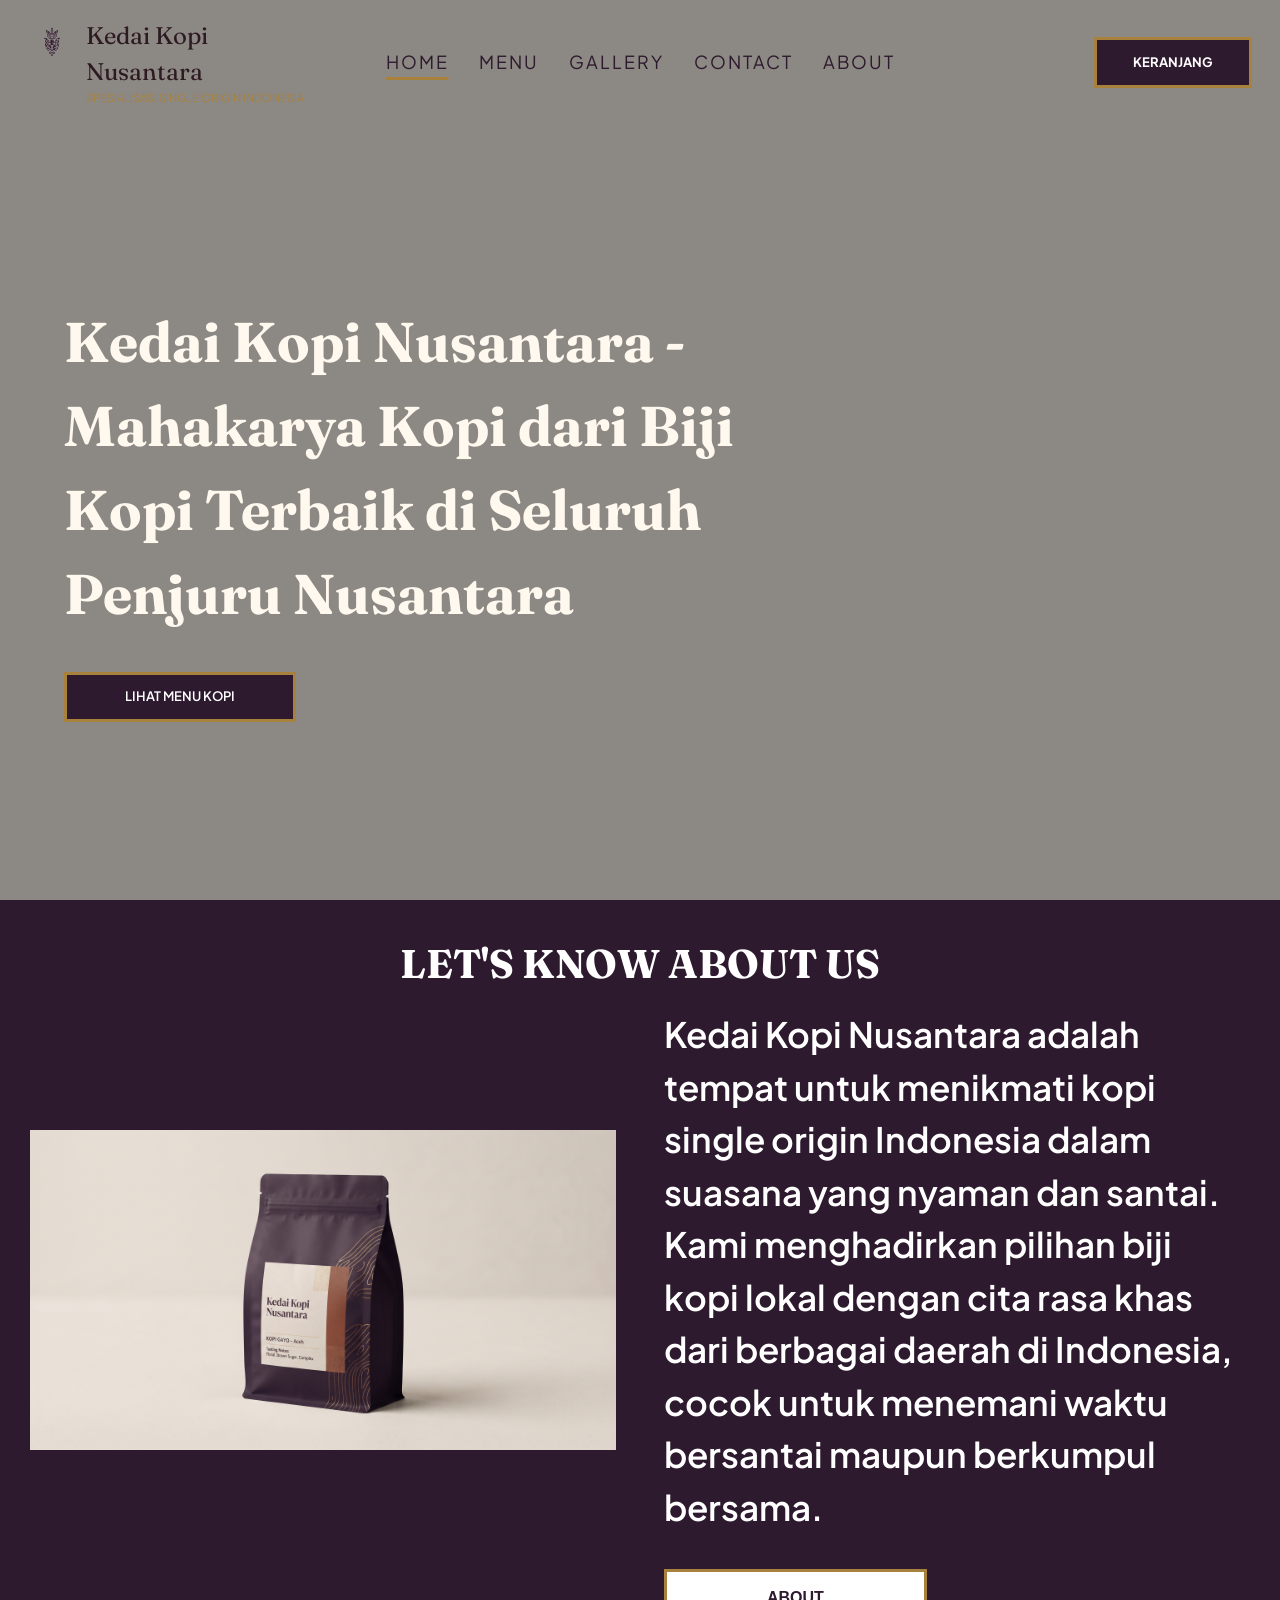
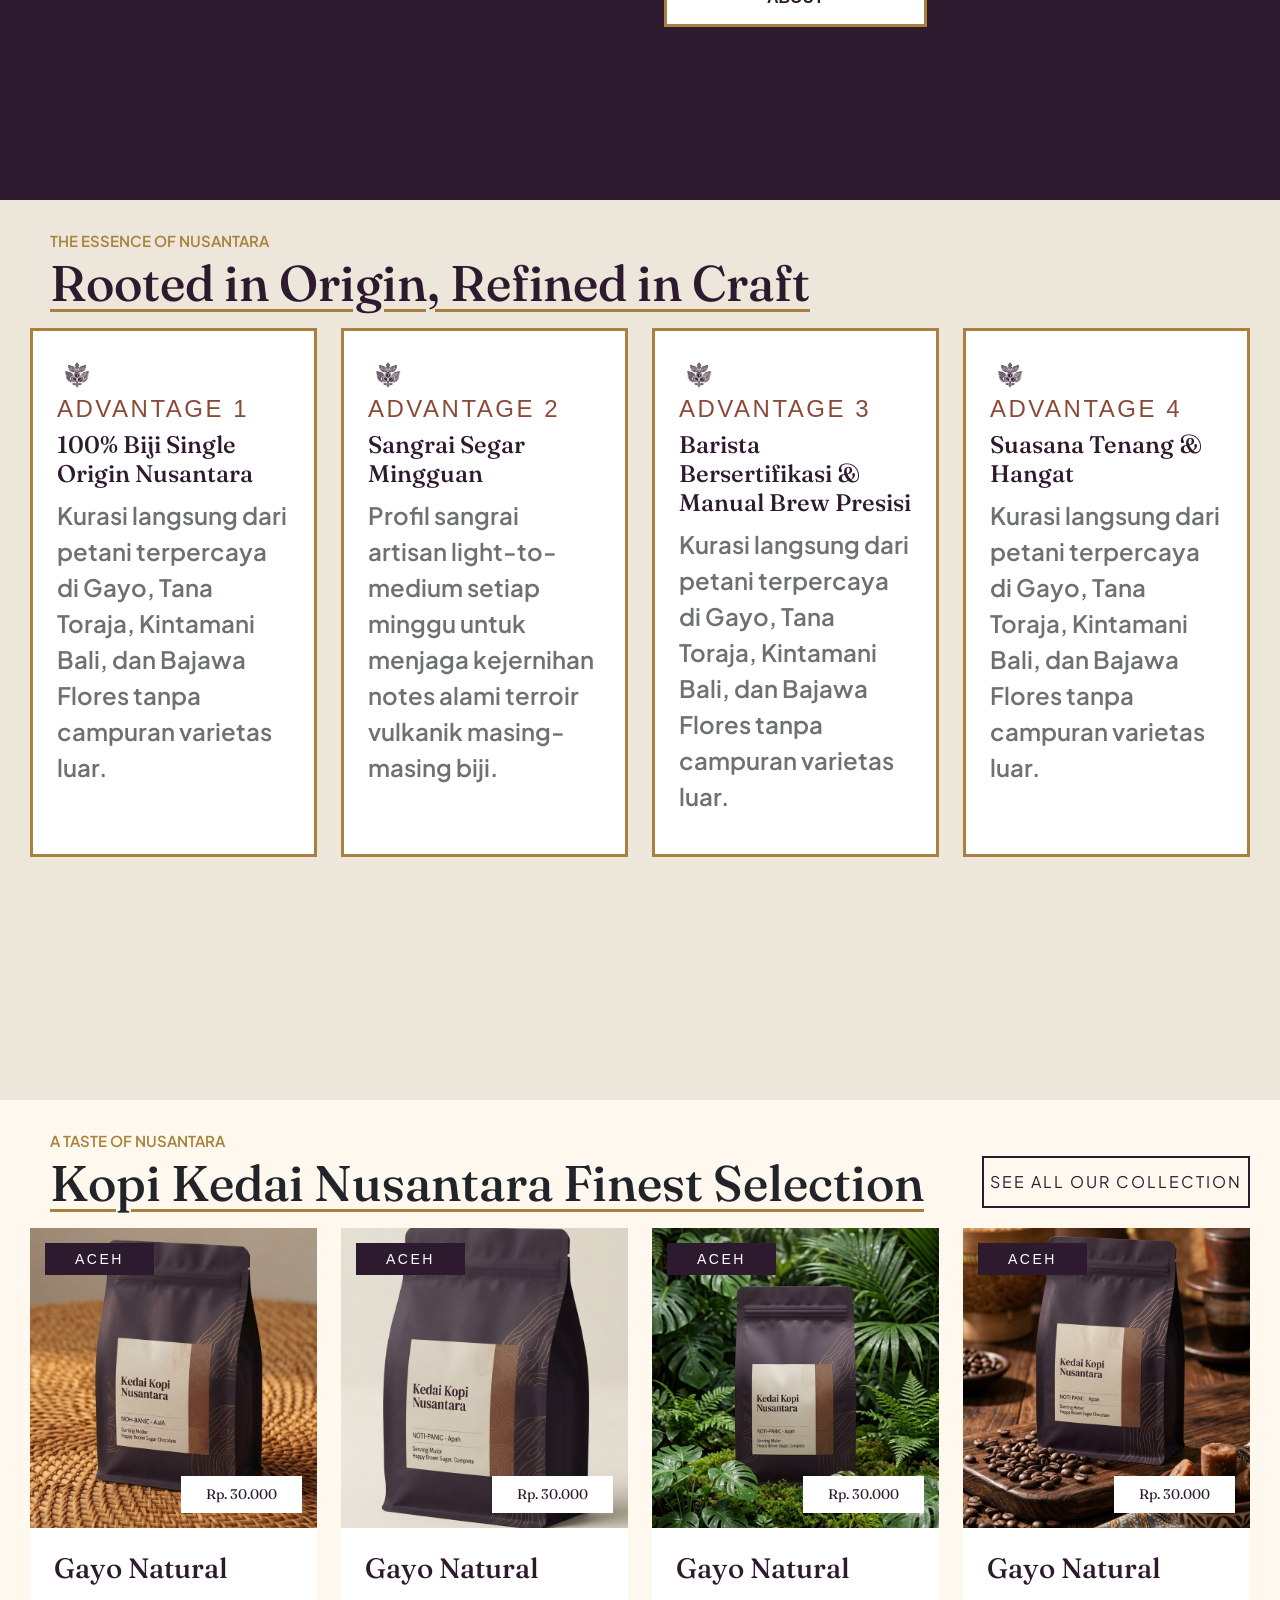
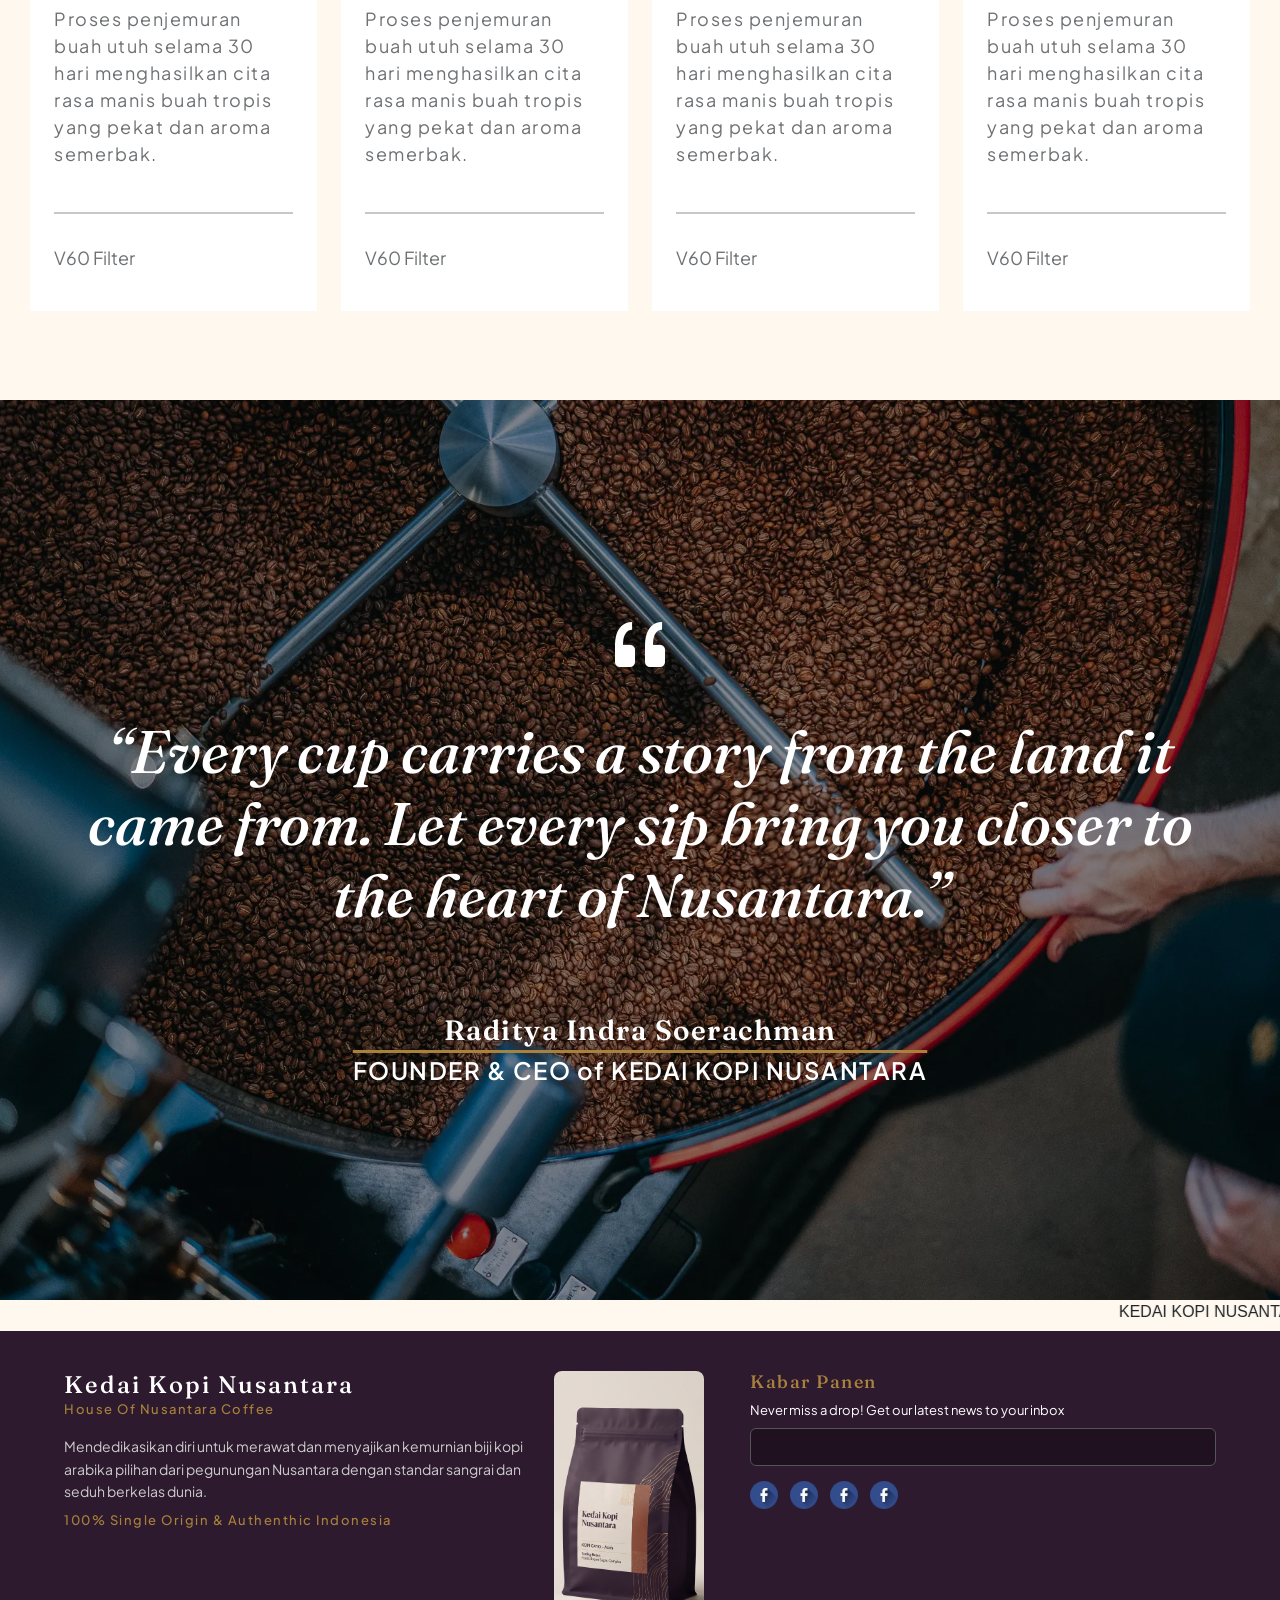
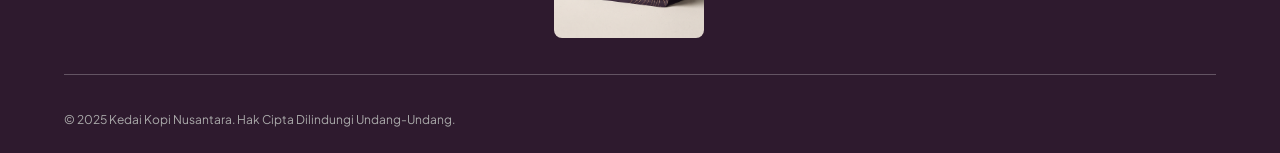
==== index.html @ 9765eeb2 "Add Boostrap and mobile responsive lay out" ====
<!DOCTYPE html>
<html lang="en">
<head>
    <meta charset="UTF-8">
    <meta name="viewport" content="width=device-width, initial-scale=1.0">
    <title>Kedai Kopi Nusantara</title>
    <link rel="icon" type="image/png" href="assets/images/favicon.png">
    <link rel="stylesheet" href="https://cdn.jsdelivr.net/npm/bootstrap-icons@1.11.3/font/bootstrap-icons.min.css">
    <link href="https://cdn.jsdelivr.net/npm/bootstrap@5.1.3/dist/css/bootstrap.min.css" rel="stylesheet" integrity="sha384-1BmE4kWBq78iYhFldvKuhfTAU6auU8tT94WrHftjDbrCEXSU1oBoqyl2QvZ6jIW3" crossorigin="anonymous">
    <link rel="stylesheet" href="style.css">
</head>

<body>
    
    <header class="site-header">
        <div class="header-inner flex-wrap flex-md-nowrap">
            <nav class="nav-left">
                <a href="">
                    <img class="logo-image" src="assets/images/logo.png" alt="logo">
                    <span class="brand-text">
                        <span class="brand-name">Kedai Kopi Nusantara</span>
                        <span class="brand-tagline d-none d-md-block">SPESIALISASI SINGLE ORIGIN INDONESIA</span>
                    </span>
                </a>
            </nav>

            <button class="btn border-0 p-0 d-md-none" type="button" data-bs-toggle="collapse" data-bs-target="#home-nav" aria-label="Menu">
                <i class="bi bi-list fs-2"></i>
            </button>

            <nav id="home-nav" class="main-nav collapse d-md-flex order-last order-md-0">
                <ul class="navlist flex-column flex-md-row align-items-center">
                    <li><a class="active" href="/">HOME</a></li>   
                    <li><a href="/menu.html">MENU</a></li>   
                    <li><a href="/gallery.html">GALLERY</a></li>   
                    <li><a href="/contact.html">CONTACT</a></li>   
                    <li><a href="/about.html">ABOUT</a></li>   
                    <li class="d-md-none"><a href="#">KERANJANG</a></li>
                </ul>
            </nav>

            <nav class="nav-right d-none d-md-flex">
                <div class="buy-basket">
                    <p>KERANJANG</p>
                </div>
            </nav>
        </div>
    </header>


    <section class="hero">
        <video class="hero-video" autoplay muted loop playsinline >
            <source src="assets/onyx.mp4" type="video/mp4">
        </video>

        <div class="hero-overlay"></div>

        <div class="hero-content">
            <p>Kedai Kopi Nusantara - <br>
            Mahakarya Kopi dari Biji Kopi Terbaik di Seluruh Penjuru Nusantara </p>

            <a href="/menu.html">LIHAT MENU KOPI</a>
        </div>
    </section>

    <section class="introduction-wrapper">
        <div class="introduction">
        <h1>LET'S KNOW ABOUT US</h1>
            <div class="intro-content row g-5">
                <div class="intro-content-left col-12 col-md-6">
                    <img src="assets/images/bungkuskopi.jpg" alt="">
                </div>
                <div class="intro-content-right col-12 col-md-6">
                    <p>Kedai Kopi Nusantara adalah tempat untuk 
                        menikmati kopi single origin Indonesia dalam suasana 
                        yang nyaman dan santai. <br> 
                        Kami menghadirkan pilihan biji 
                        kopi lokal dengan cita rasa khas dari berbagai daerah 
                        di Indonesia, cocok untuk menemani waktu bersantai 
                        maupun berkumpul bersama.</p>
                    
                    <a class="intro-about-cta" href="/about.html">ABOUT</a>
                </div>
            </div>
        </div>
    </section>

    <section class="advantages-wrapper">
        <div class="advantages">
            <p class="advantages-tagline">THE ESSENCE OF NUSANTARA</p>
            <h1>Rooted in Origin, Refined in Craft</h1>
            <div class="advantages-card row g-4">
                <div class="col-12 col-md-6 col-lg-3">
                    <div class="advantages-card-wrapper h-100">
                        <img class="advantages-icon" src="assets/images/logo.png" alt="icon">
                        <h4>ADVANTAGE 1</h4>
                        <h3>100% Biji Single Origin Nusantara</h3>
                        <p>Kurasi langsung dari petani terpercaya di Gayo, Tana Toraja, Kintamani Bali, dan Bajawa Flores tanpa campuran varietas luar.</p>
                    </div>
                </div>
            
                <div class="col-12 col-md-6 col-lg-3">
                    <div class="advantages-card-wrapper h-100">
                        <img class="advantages-icon" src="assets/images/logo.png" alt="icon">
                        <h4>ADVANTAGE 2</h4>
                        <h3>Sangrai Segar Mingguan</h3>
                        <p>Profil sangrai artisan light-to-medium setiap minggu untuk menjaga kejernihan notes alami terroir vulkanik masing-masing biji.</p>
                    </div>
                </div>

                <div class="col-12 col-md-6 col-lg-3">
                    <div class="advantages-card-wrapper h-100">
                        <img class="advantages-icon" src="assets/images/logo.png" alt="icon">
                        <h4>ADVANTAGE 3</h4>
                        <h3>Barista Bersertifikasi & Manual Brew Presisi</h3>
                        <p>Kurasi langsung dari petani terpercaya di Gayo, Tana Toraja, Kintamani Bali, dan Bajawa Flores tanpa campuran varietas luar.</p>
                    </div>
                </div>

                <div class="col-12 col-md-6 col-lg-3">
                    <div class="advantages-card-wrapper h-100">
                        <img class="advantages-icon" src="assets/images/logo.png" alt="icon">
                        <h4>ADVANTAGE 4</h4>
                        <h3>Suasana Tenang & Hangat</h3>
                        <p>Kurasi langsung dari petani terpercaya di Gayo, Tana Toraja, Kintamani Bali, dan Bajawa Flores tanpa campuran varietas luar.</p>
                    </div>
                </div>
            </div>
        </div>
    </section>

    <section class="best-seller-wrapper">
        <div class="best-seller">
            <div class="best-seller-header d-flex flex-column flex-md-row align-items-start align-items-md-end gap-3">
                <div class="best-seller-title">
                    <p class="best-seller-tagline">A TASTE OF NUSANTARA</p>
                    <h1>Kopi Kedai Nusantara Finest Selection</h1>
                </div>

                <a class="best-seller-menu-cta" href="/menu.html">SEE ALL OUR COLLECTION</a>
            </div>

            <div class="best-seller-card-row row row-cols-1 row-cols-md-2 row-cols-lg-4 g-4">
                <div class="col">
                    <a href="menu.html" class="best-seller-card-wrapper h-100">
                        <div class="best-seller-card">
                            <div class="best-seller-card-image img-1">
                                <h4>ACEH</h4>
                                <p class="best-seller-card-price">Rp. 30.000</p>
                            </div>

                            <div class="best-seller-card-info">
                                <h3>Gayo Natural</h3>
                                
                                <p class="best-seller-card-desc">Proses penjemuran buah utuh 
                                    selama 30 hari menghasilkan 
                                    cita rasa manis buah tropis yang 
                                    pekat dan aroma semerbak.</p>
                                <hr>
                                <p class="best-seller-card-brew">V60 Filter</p>
                            </div>
                        </div>
                    </a>
                </div>
                
                <div class="col">
                    <a href="menu.html" class="best-seller-card-wrapper h-100">

                        <div class="best-seller-card">
                            <div class="best-seller-card-image img-2">
                                <h4>ACEH</h4>
                                <p class="best-seller-card-price">Rp. 30.000</p>
                            </div>

                            <div class="best-seller-card-info">
                                <h3>Gayo Natural</h3>
                                
                                <p class="best-seller-card-desc">Proses penjemuran buah utuh 
                                    selama 30 hari menghasilkan 
                                    cita rasa manis buah tropis yang 
                                    pekat dan aroma semerbak.</p>
                                <hr>
                                <p class="best-seller-card-brew">V60 Filter</p>
                            </div>
                        
                        </div>
                    </a>
                </div>

                <div class="col">
                    <a href="menu.html" class="best-seller-card-wrapper h-100">
            
                        <div class="best-seller-card">
                            <div class="best-seller-card-image img-3">
                                <h4>ACEH</h4>
                                <p class="best-seller-card-price">Rp. 30.000</p>
                            </div>
            
                            <div class="best-seller-card-info">
                                <h3>Gayo Natural</h3>
                                
                                <p class="best-seller-card-desc">Proses penjemuran buah utuh 
                                    selama 30 hari menghasilkan 
                                    cita rasa manis buah tropis yang 
                                    pekat dan aroma semerbak.</p>
                                <hr>
                                <p class="best-seller-card-brew">V60 Filter</p>
                            </div>
                        
                        </div>
                    </a>
                </div>
                
                <div class="col">
                    <a href="menu.html" class="best-seller-card-wrapper h-100">
            
                        <div class="best-seller-card">
                            <div class="best-seller-card-image img-4">
                                <h4>ACEH</h4>
                                <p class="best-seller-card-price">Rp. 30.000</p>
                            </div>
            
                            <div class="best-seller-card-info">
                                <h3>Gayo Natural</h3>
                                
                                <p class="best-seller-card-desc">Proses penjemuran buah utuh 
                                    selama 30 hari menghasilkan 
                                    cita rasa manis buah tropis yang 
                                    pekat dan aroma semerbak.</p>
                                <hr>
                                <p class="best-seller-card-brew">V60 Filter</p>
                            </div>
                        </div>
                    </a>
                </div>
            </div>
        </div>
    </section>

    <section class="quote-home-wrapper">
        <div class="quote-home">
            <div class="quote-home-content">
                <i class="bi bi-quote"></i>
                <h1><i>“Every cup carries a story from the land it came from. Let every sip bring you closer to the heart of Nusantara.”</i></h1>
            
                <hr>

                <div class="quote-home-info">
                    <h3>Raditya Indra Soerachman</h3>
                    <h4>FOUNDER & CEO of KEDAI KOPI NUSANTARA</h4>
                </div>
            </div>
            <div class="quote-home-overlay"></div>

        </div>
    </section>

    <marquee class="marquee" scrollamount="6">KEDAI KOPI NUSANTARA • KEDAI KOPI NUSANTARA • KEDAI KOPI NUSANTARA • KEDAI KOPI NUSANTARA</marquee>

    <footer class="footer-wrapper text-white">
        <div class="footer">
            <div class="footer-top row g-4">
                <div class="footer-about col-12 col-md-5">
                    <div class="footer-about-brand">
                        <h2>Kedai Kopi Nusantara</h2>
                        <h4>House Of Nusantara Coffee</h4>
                    </div>
                    <p>Mendedikasikan diri untuk merawat dan menyajikan kemurnian biji kopi arabika pilihan dari pegunungan Nusantara dengan standar sangrai dan seduh berkelas dunia.</p>
                    <h4>100% Single Origin & Authenthic Indonesia</h4>
                </div>

                <div class="footer-img col-6 col-md-2">
                    <img src="assets/images/bungkuskopi.jpg" alt="">
                </div>
                
                <div class="footer-news col-12 col-md-5">
                    <div class="footer-news-email">
                        <h3>Kabar Panen</h3>
                        <p>Never miss a drop! Get our latest news to your inbox</p>
                        <input type="email" name="email" id="email">
                    </div>

                    <div class="footer-news-social">
                        <a href="#">
                            <img src="assets/images/social/facebook.png" alt="">
                        </a>
                        <a href="#">
                            <img src="assets/images/social/facebook.png" alt="">
                        </a>
                        <a href="#">
                            <img src="assets/images/social/facebook.png" alt="">
                        </a>
                        <a href="#">
                            <img src="assets/images/social/facebook.png" alt="">
                        </a>
                    </div>
                </div>
            </div>
<hr>
            <div class="footer-bot">
                <p>© 2025 Kedai Kopi Nusantara. Hak Cipta Dilindungi Undang-Undang.</p>
            </div>
        </div>
    </footer>
<script src="https://cdn.jsdelivr.net/npm/bootstrap@5.1.3/dist/js/bootstrap.bundle.min.js"></script>
</body>
</html>
---- style.css ----
@import url('https://fonts.googleapis.com/css2?family=Fraunces:opsz,wght@9..144,400;9..144,500;9..144,600;9..144,700&family=Plus+Jakarta+Sans:wght@400;500;600;700&display=swap');

html {
    scrollbar-width: none; 
}

body::-webkit-scrollbar {
    display: none;
}

*, *::before, *::after {
    box-sizing: border-box;
}

body {
    margin: 0;
    font-family: sans-serif; 
    line-height: 1.5;
    background: #FFF8EF;        
}

.section {
    min-height: 100vh;
}

img, picture, video, canvas, svg {
    display: block;
    max-width: 100%;
}

input, button, textarea, select {
    font: inherit;
}

ul, ol {
    list-style: none;
    margin: 0;
    padding: 0;
}

.site-header {
    width: 100%;
    background: rgb(255 248 239 / 0%);
    position: fixed;
    top: 0;
    left: 0;
    z-index: 1000;
    border-bottom: 1px solid rgb(168 130 60 / 0%);

    animation: navbar-scroll linear both;
    animation-duration: 1s;
    animation-timeline: scroll();
    animation-range: 0 300px;

}

@keyframes navbar-scroll {
    to {
        background: rgb(255 248 239 / 100%);
        border-bottom-color: rgb(168 130 60 / 100%);
    }
}

.header-inner {
    max-width: 1400px;
    margin: 0 auto;
    padding: 18px 28px;
    display: flex;
    justify-content: space-between;
    align-items: center;
    flex-direction: row;
    gap: 28px;
}

.main-nav {
    display: flex;
    flex: 2;
    justify-content: center;
    margin: 0;
}

.navlist {
    list-style: none;
    display: flex;
    flex-direction: row;
    gap: 30px; 
}

.navlist a {
    display: inline-block;
    text-decoration: none;
    color: #2E1A2E;
    font-size: 18px;
    font-family: 'Plus Jakarta Sans', sans-serif;
    transition: 0.25s linear;
    letter-spacing: 2px;
}

.navlist a:hover {
    text-decoration: underline solid #A8823C 3px;
    text-underline-offset: 8px;
    transform: translateY(-4px);
}

.navlist a.active {
    text-decoration: underline solid #A8823C 3px;
    text-underline-offset: 8px;
}

.brand-name {
    font-size: 24px;
    color: #2e1a22;
    font-family: "Fraunces", serif;
}

.brand-tagline {
    font-size: 11px;
    color: #A8823C;
    font-family: 'Plus Jakarta Sans', sans-serif;
}

.nav-left {
    flex: 1; 
    display: flex;
    justify-content: flex-start;
}

.nav-left a{
    display: flex;
    flex-direction: row;
    text-decoration: none;
    gap: 10px;
}

.brand-text {
    display: flex;
    flex-direction: column;
}

.logo-image {
    width: 48px;
    height: 48px;
}

.nav-right {
    display: flex;
    flex: 1;
    justify-content: flex-end;
}

.buy-basket {
    background: #2E1A2E;
    color: white;
    font-family: 'Plus Jakarta Sans', sans-serif;       
    border: 3px solid #A8823C;
    padding: 0px 36px;
    font-weight: bold;
    font-size: 13px;
    white-space: nowrap;
    cursor: pointer;
}

.buy-basket p {
    margin: 13px 0;
}

.nav-line {
    border-bottom: 3px solid #FFF8EF;
}

.hero {
    position: relative;
    overflow: hidden;
    height: 100vh;
}

.hero-video {
    position: absolute;
    inset: 0;
    width: 100%;
    height: 100%;
    object-fit: cover;
}

.hero-overlay {
    position: absolute;
    inset: 0;
    background: rgb(0 0 0 / 45%);
    z-index: 1;
}

.hero-content {
    position: relative;
    z-index: 2;
    height: 100%;
    display: flex;
    flex-direction: column;
    align-items: flex-start;
    justify-content: center;
    text-align: left;
    color: #FFF8EF;
    margin-left: 5%;
    gap: 20px;
}

.hero-content p {
    font-family: "Fraunces", serif;
    font-size: 56px;
    max-width: 800px;
    font-weight: bold;
    margin-top: 10%;
}

.hero-content a {
    font-family: 'Plus Jakarta Sans', sans-serif;
    font-size: 13px;
    color: white;
    background: #2E1A2E;
    border: 3px solid #A8823C;
    padding: 12px 58px;
    text-decoration: none;
    font-weight: 600;
    transition: 0.25s;
}

.hero-content a:hover {
    color: #2E1A2E;
    background: white;
    border-color: white;
    font-weight: bold;
    transform: translateY(-4px);
    box-shadow: 0 8px 16px white;
}

.introduction-wrapper {
    background-color: #2E1A2E;
    padding: 0 30px;
    min-height: 100vh;
    position: relative;
    overflow: hidden;
}

.introduction {
    color: white;
}

.introduction h1 {
    text-align: center;
    margin: 40px 0 20px 0;
    font-weight: bold;
    font-family: "Fraunces", serif;
}

.intro-content-left {
    display: flex;
    justify-content: center;
    align-items: center;
}

.intro-content-right {
    display: flex;
    flex-direction: column;
    gap: 10px;
    align-items: flex-start;
}

.intro-content-left img {
    width: 100%;
    margin-bottom: 17%;
}

.intro-content-right p {
    text-align: left;
    font-weight: 600;
    font-family: 'Plus Jakarta Sans', sans-serif;
    font-size: 35px;
}

.intro-about-cta {
    background-color: white;
    border: 3px solid #A8823C;
    text-decoration: none;
    color: #2E1A2E;
    font-weight: 600;
    padding: 14px 100px;
    transition: 0.25s;
    margin: 10px 0 45px 0;
}

.intro-about-cta:hover {
    color: white;
    background: transparent;
    border-color: white;
}

.advantages-wrapper {
    background: #EDE6DA;
    padding: 0 30px;
    min-height: 100vh;
    position: relative;
    overflow: hidden;
}

.advantages {
    color: #2E1A2E;
}

.advantages h1 {
    font-family: "Fraunces", serif;
    text-align: left;
    margin: 0 0 15px 0;
    font-size: 50px;
    padding: 0px 20px;
    text-decoration: underline solid #A8823C 3px;
    text-underline-offset: 8px;
}

.advantages p {
    font-family: 'Plus Jakarta Sans', sans-serif;
    color: #A8823C;
    font-weight: 600;
    text-align: left;
}

.advantages-tagline {
    margin: 20px;
    font-size: 15px;
    margin: 30px 0 0 20px ;
}

.advantages-card-wrapper {
    background: white;
    padding: 24px;
    min-height: 400px;
    border: 3px solid #A8823C;
}

.advantages-card-wrapper h4 {
    color: #8A4A38;
    letter-spacing: 2.5px;
}

.advantages-card-wrapper h3 {
    font-family: "Fraunces", serif;
    font-weight: 500;
    font-size: 24px;
}
.advantages-card-wrapper p {
    color: rgb(33 37 41 / 65%);
    font-size: 24px;
}

.advantages-icon {
    width: 40px;
    height: 40px;
    aspect-ratio: 1/1;
    object-fit: cover;
}

.best-seller-wrapper {
    background: #FFF8EF;
    padding: 0 30px;
    min-height: 100vh;
    position: relative;
    overflow: hidden;
}

.best-seller-header {
    display: flex;
    justify-content: space-between;
}

.best-seller-title {
    display: flex;
    flex-direction: column;
}

.best-seller h1 {
    font-family: "Fraunces", serif;
    text-align: left;
    margin: 0 0 15px 0;
    font-size: 50px;
    padding: 0px 20px;
    text-decoration: underline solid #A8823C 3px;
    text-underline-offset: 8px;
}

.best-seller-tagline {
    font-family: 'Plus Jakarta Sans', sans-serif;
    color: #A8823C;
    font-weight: 600;
    text-align: left;
    margin: 30px 0 0 20px;
    font-size: 15px;
}

.best-seller-menu-cta {
    border: 2px solid #2E1A2E;
    background: transparent;
    text-decoration: none;
    color: #2E1A2E;
    letter-spacing: 2px;
    font-family: 'Plus Jakarta Sans', sans-serif;
    padding: 12px 6px;
    margin-bottom: 20px;
    transition: 0.25s;
}

.best-seller-menu-cta:hover {
    color: #2E1A2E;
    background-color: white;
    font-weight: bold;
}

.best-seller-card-wrapper {
    text-decoration: none;
    color: inherit;
    display: block;
    transition: 0.25s;
}

.best-seller-card-wrapper:hover {
    transform: translateY(-5px);
    box-shadow: 0 15px 25px rgb(46 26 46 / 20%);
}

.best-seller-card {
    display: flex;
    flex-direction: column;
    width: 100%;
    height: 100%;
}

.best-seller-card-info {
    background: white;
    padding: 24px;
    box-sizing: border-box;
    flex: 1;
}

.best-seller-card-desc {
    color: rgb(33 37 41 / 65%);
    font-family: 'Plus Jakarta Sans', sans-serif;
    font-size: 18px;
    text-align: left;
    margin-bottom: 45px;
    letter-spacing: 1.5px;
}

.best-seller-card-brew {
    color: rgb(33 37 41 / 65%);
    font-family: 'Plus Jakarta Sans', sans-serif;
    font-size: 18px;
    margin-top: 30px;
}

.best-seller-card-info h3 {
    font-family: "Fraunces", serif;
    color: #2E1A2E;
    font-size: 28px;
    font-weight: 500;
    margin: 0 0 20px 0;
}

.best-seller-card-info hr {
    border: 0;
    border-top: 2.5px solid #2E1A2E;
}

.best-seller-card-image {
    background-size: cover;
    background-position: center;
    position: relative;
    height: 300px;
}

.img-1 {
    background-image: url(assets/images/menu-home/menu1.jpeg);
}

.img-2 {
    background-image: url(assets/images/menu-home/menu2.jpeg);
}

.img-3 {
    background-image: url(assets/images/menu-home/menu3.jpeg);
}

.img-4 {
    background-image: url(assets/images/menu-home/menu4.jpeg);
}

.best-seller-card h4 {
    background: #2E1A2E;
    color: white;
    display: inline-block;
    padding: 8px 30px;
    letter-spacing: 2.5px;
    font-size: 14px;
    position: absolute;
    top: 15px;
    left: 15px;
    z-index: 1;
    text-align: center;
    margin: 0;
}

.best-seller-card-price {
    background: white;
    color: #2E1A2E;
    display: inline-block;
    padding: 8px 25px;
    font-family: "Fraunces", serif;
    font-size: 14px;
    position: absolute;
    right: 15px;
    bottom: 15px;
    z-index: 1;
    margin: 0;
}

.quote-home-wrapper {
    min-height: 100vh;
    background: url(assets/images/quotes-img.png);
    background-size: cover;
    background-position: center;
    position: relative;
    color: white;
    text-align: center;
    display: flex;
    justify-content: center;
    align-items: center;
}

.quote-home {
    display: flex;
    justify-content: center;
    align-items: center;
    width: 100%;
}

.quote-home-overlay {
    position: absolute;
    inset: 0;
    background: rgb(0 0 0 / 45%);
    z-index: 1;
}

.quote-home-content {
    display: flex;
    flex-direction: column;
    align-items: center;
    justify-content: center;
    position: relative;
    z-index: 2;
    margin: 0 50px;
    gap: 25px;
}

.quote-home-content .bi-quote {
    font-size: 80px;
    color: white;
    line-height: 1;
}

.quote-home-content h1 {
    margin: 0;
    color: white;
    font-size: 60px;
    font-family: "Fraunces", serif;
}

.quote-home-info {
    letter-spacing: 1.5px;
    font-size: larger;
}

.quote-home-info h3 {
    font-family: "Fraunces", serif;
    font-weight: 600;
}

.quote-home-info h4 {
    font-family: "Plus Jakarta Sans", serif;
    font-weight: 600;
    text-decoration: underline solid #A8823C 3px;
    text-underline-offset: -30px;
}

.footer-wrapper {
    background-color: #2E1A2E;
    padding: 2.5rem 4rem 1.5rem 4rem;
}

.footer {
    display: flex;
    flex-direction: column;
    gap: 20px;
}

.footer-top h4 {
    color: #A8823C;
    font-weight: 500;
    font-family: "Plus Jakarta Sans", serif;
    letter-spacing: 1.5px;
    font-size: 13px;
}

.footer-about {
    display: flex;
    flex-direction: column;
    gap: 10px;
}

.footer-about-brand h2 {
    color: white;
    font-family: "Fraunces", serif;
    font-weight: 500;
    letter-spacing: 2px;
    font-size: 24px;
    margin-bottom: 2px;
}

.footer-about p {
    font-family: "Plus Jakarta Sans", serif;
    font-size: 14px;
    line-height: 1.6;
    color: #cccccc;
    margin: 0;
}

.footer-img img {
    aspect-ratio: 9 / 16;
    object-fit: cover;
    width: 100%;
    max-width: 150px;
    border-radius: 8px;
    transition: all 0.25s linear;
}

.footer-img img:hover {
    border-top-left-radius: 40px;
}

.footer-news {
    display: flex;
    flex-direction: column;
    gap: 15px;
}

.footer-news-email {
    display: flex;
    flex-direction: column;
    gap: 8px;
}

.footer-news-email h3 {
    color: #A8823C;
    font-family: "Fraunces", serif;
    font-size: 18px;
    letter-spacing: 1.5px;
    margin: 0;
}

.footer-news-email p {
    font-family: "Plus Jakarta Sans", serif;
    font-size: 13px;
    margin: 0;
}

.footer-news-email input {
    padding: 8px 12px;
    border-radius: 6px;
    border: 1px solid #555;
    background-color: #1f111f;
    color: white;
    font-size: 13px;
}

.footer-news-social {
    display: flex;
    flex-direction: row;
    gap: 12px;
}

.footer-news-social img {
    width: 100%;
    object-fit: cover;
    max-width: 28px;
    max-height: 28px;
    transition: all 0.2s ease;
}

.footer-news-social img:hover {
    transform: scale(1.15);
}

.footer-bot p {
    font-family: "Plus Jakarta Sans", serif;
    font-size: 12px;
    color: #aaaaaa;
    text-align: left;
    margin: 0;
}

@media (max-width: 767.98px) {
    .header-inner { padding: 12px 16px; gap: 8px; }
    .brand-name { font-size: 18px; }
    .main-nav { flex: 0 0 100%; background: #FFF8EF; padding: 12px 0; }
    .hero-content p { font-size: 32px; }
    .intro-content-right p { font-size: 20px; }
    .advantages h1, .best-seller h1 { font-size: 30px; }
    .advantages-card-wrapper p { font-size: 16px; }
    .quote-home-content h1 { font-size: 28px; }
    .footer-wrapper { padding: 2rem 1.5rem 1rem; }
}
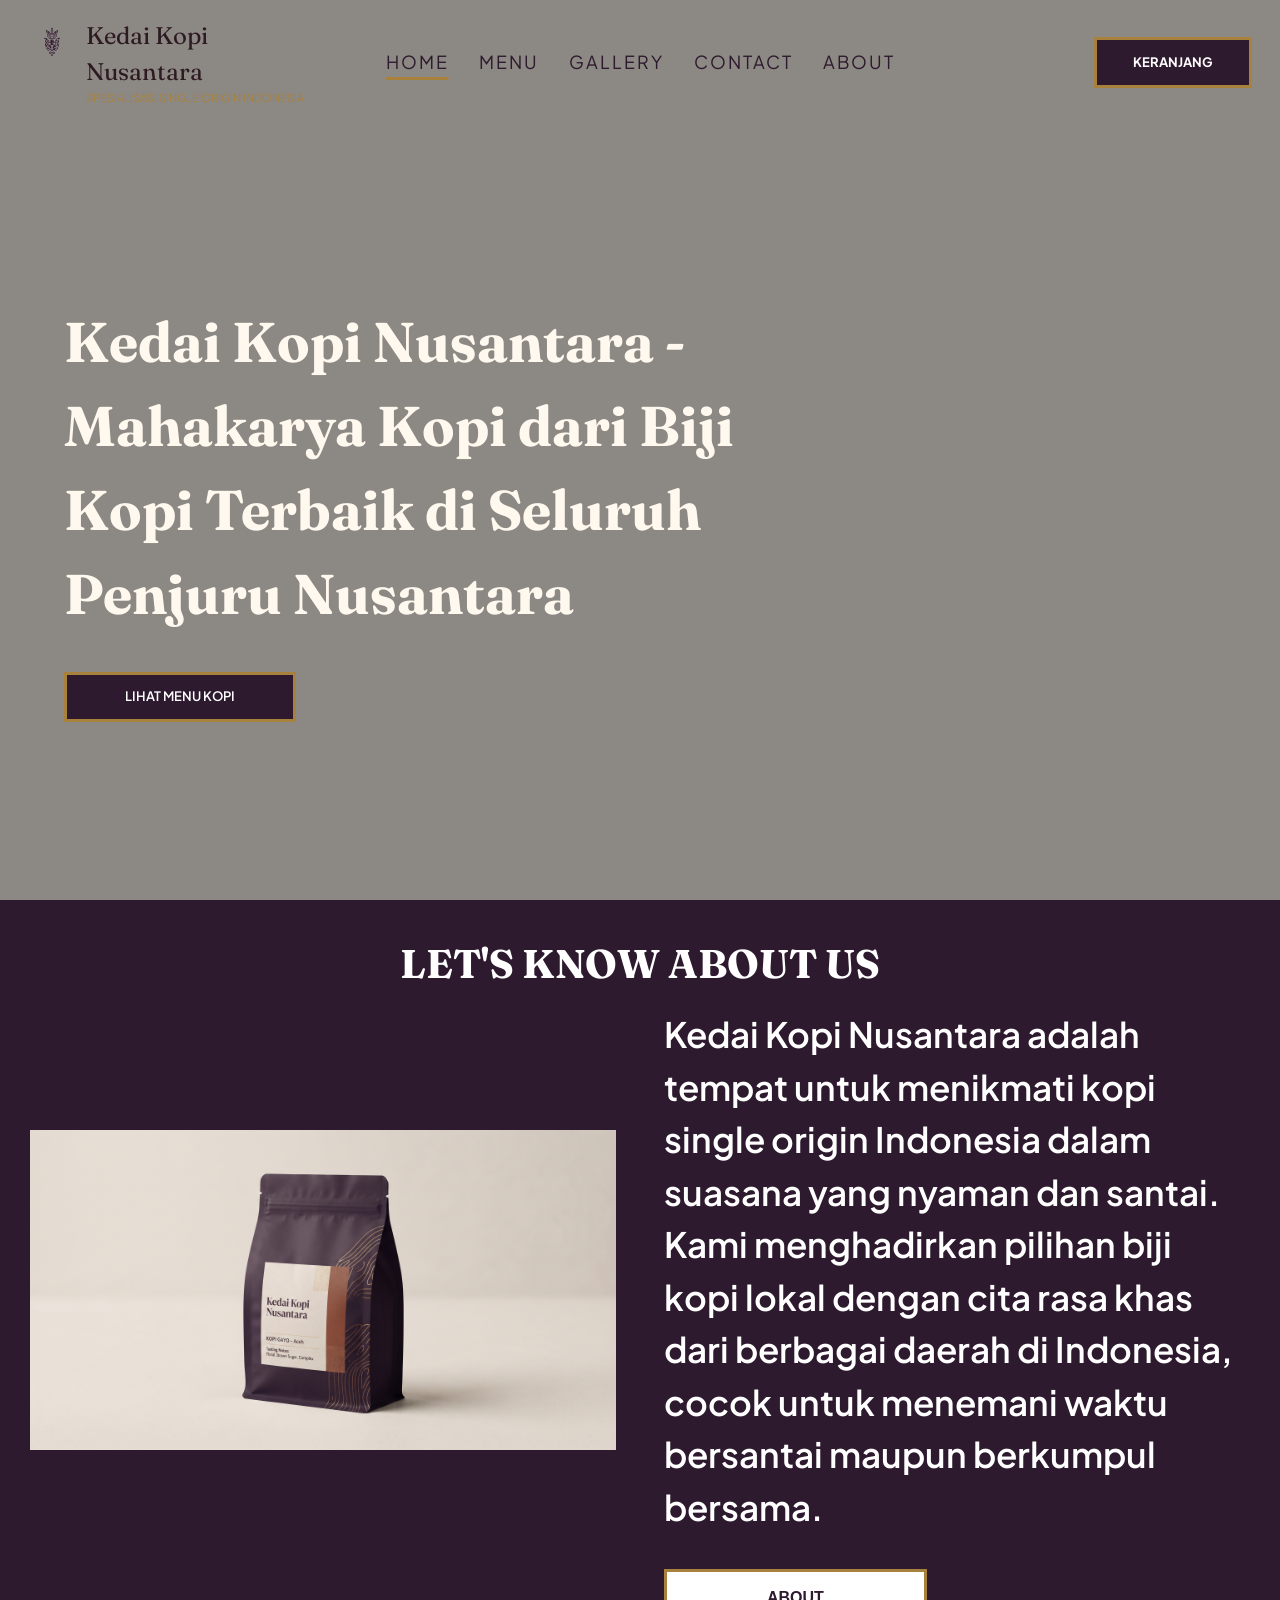
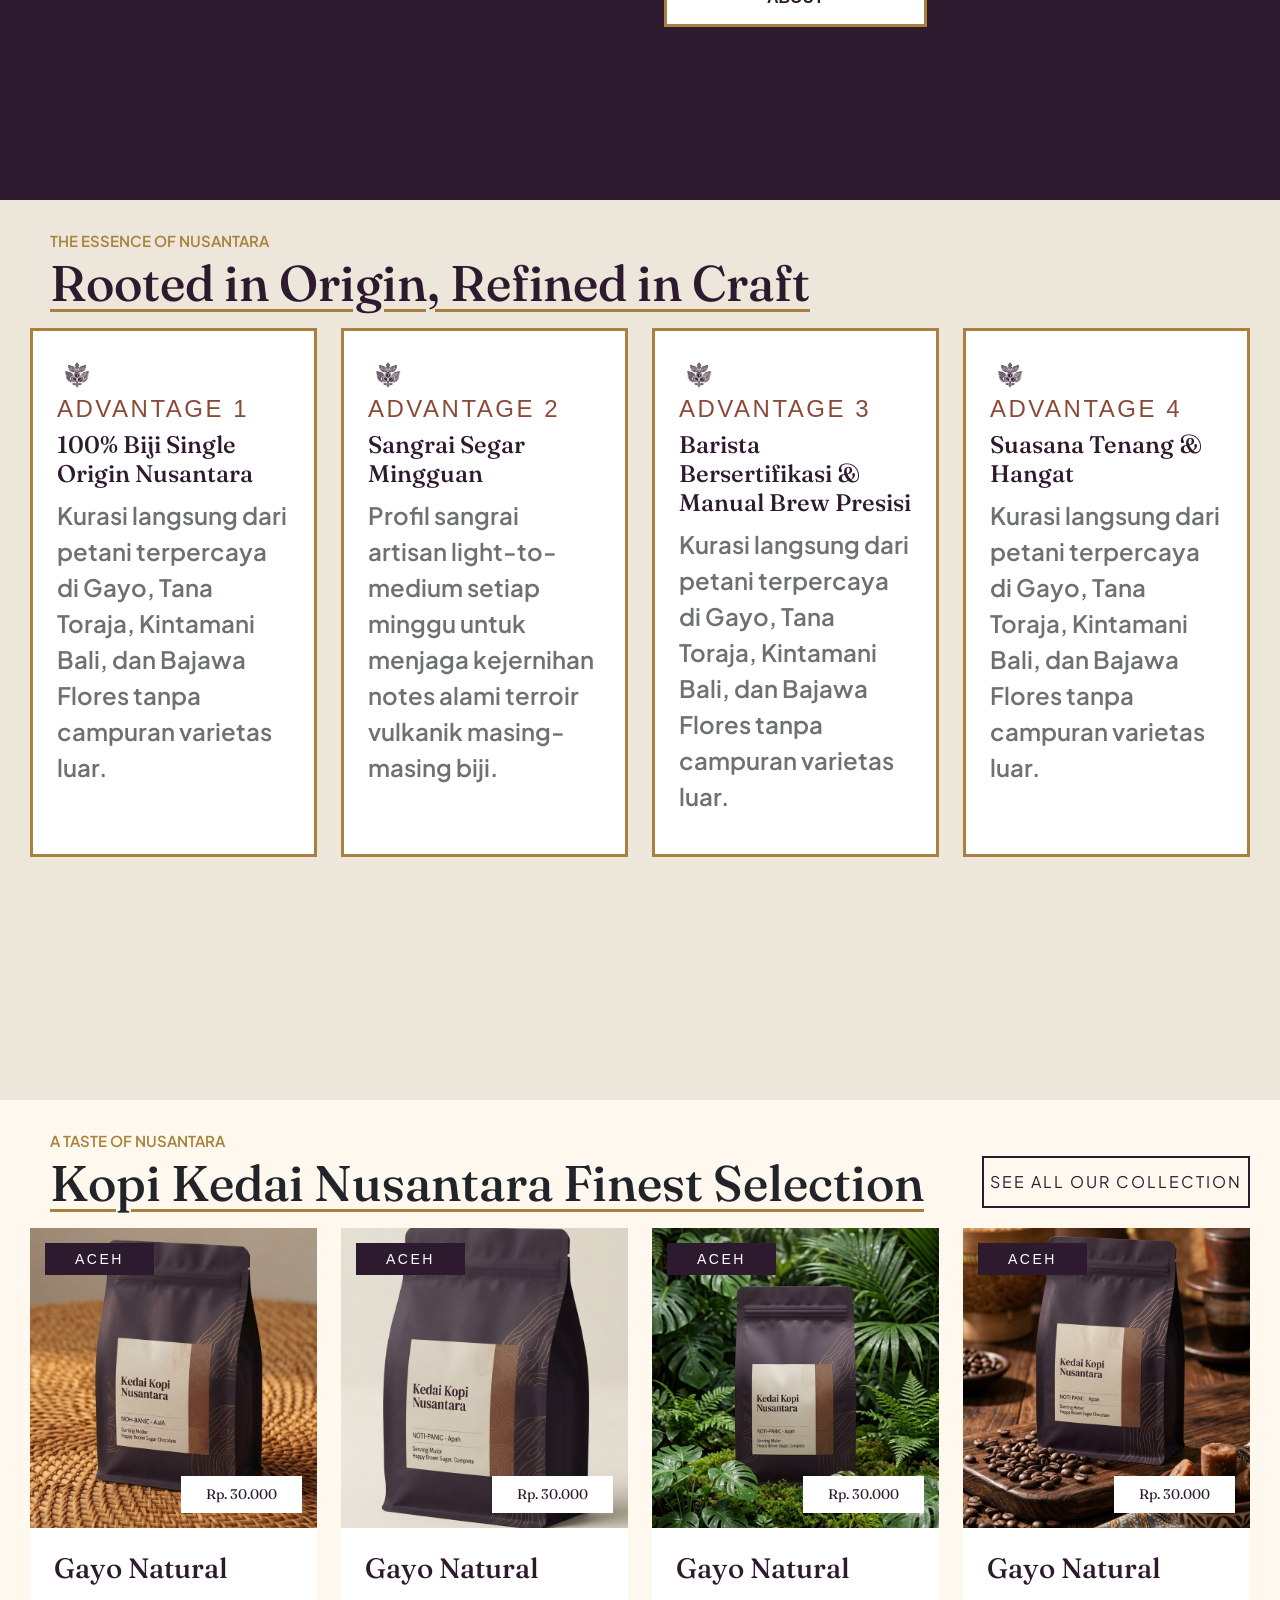
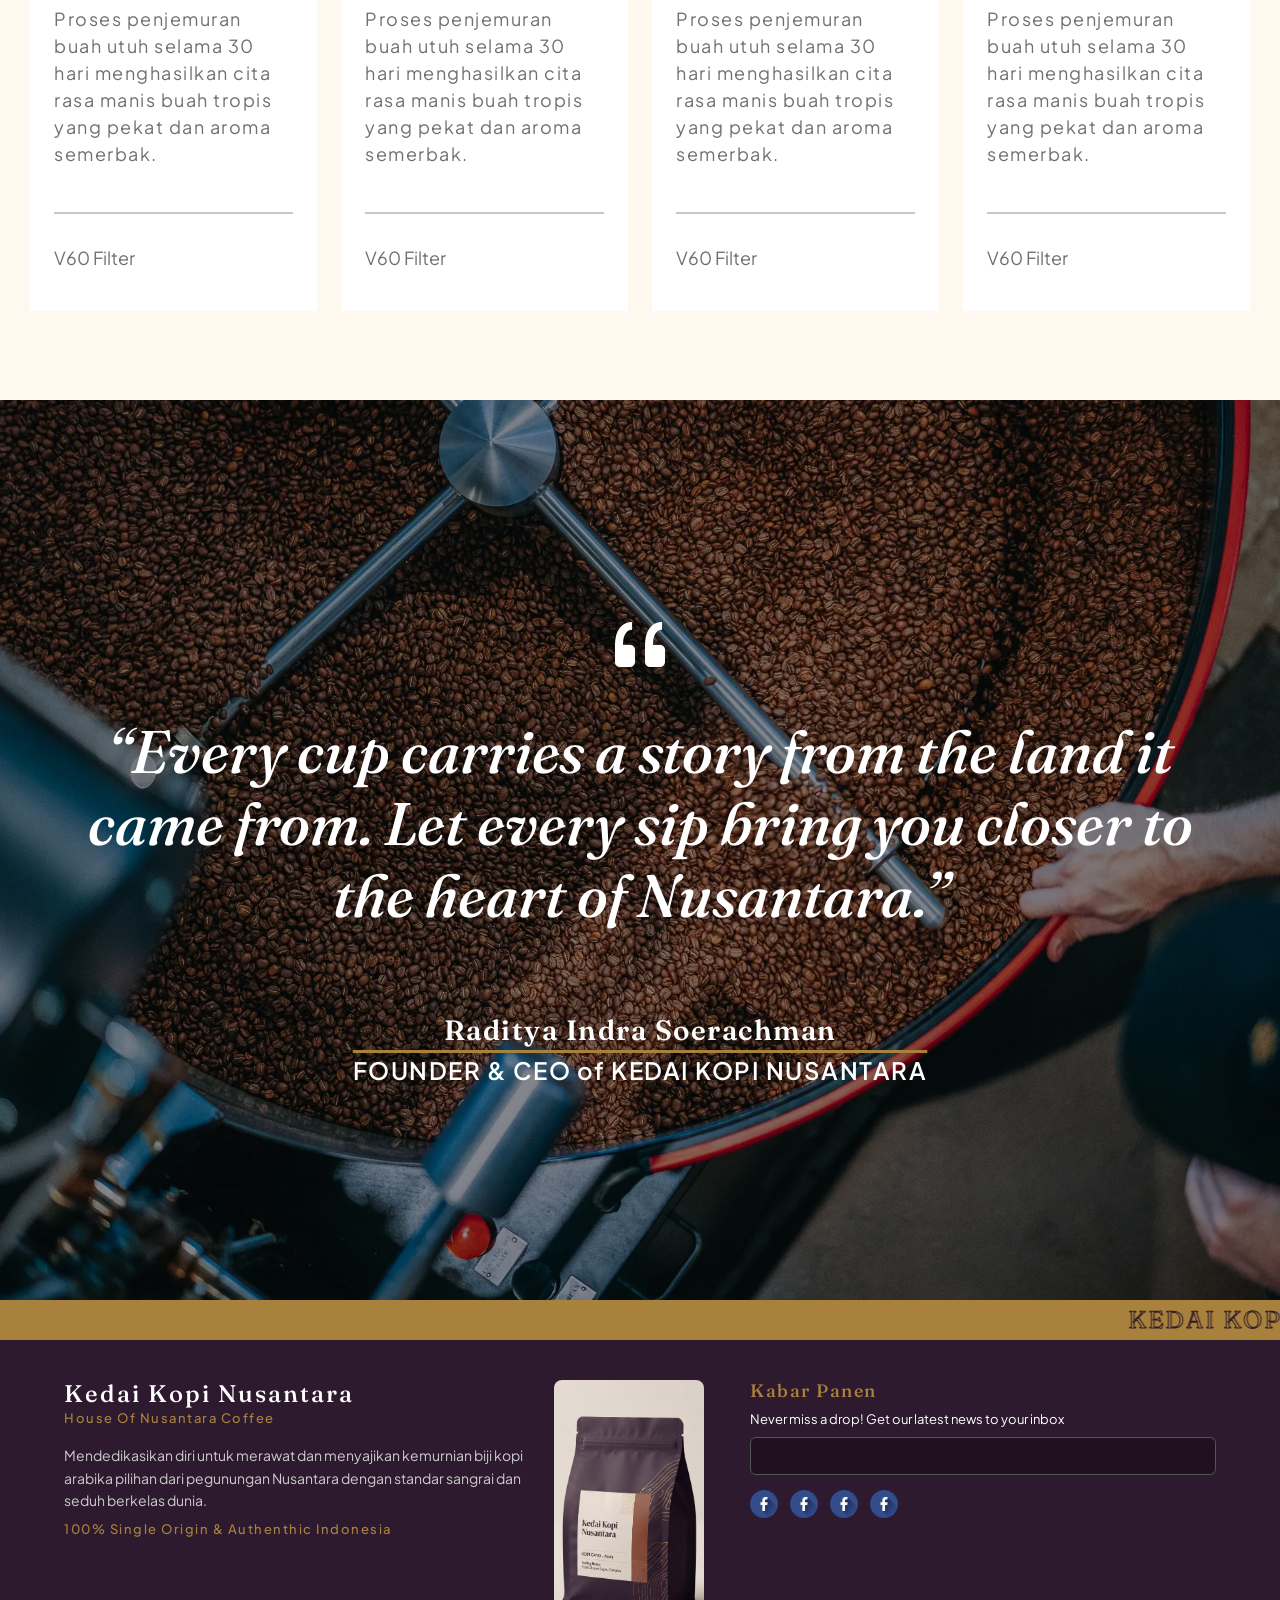
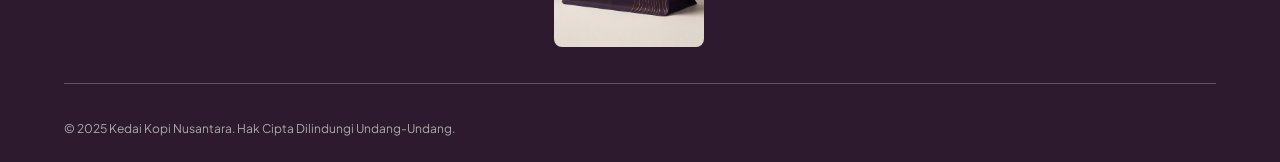
==== commit 6d4b0d05: "Add marquee" ====
--- a/index.html
+++ b/index.html
@@ -255,7 +255,7 @@
         </div>
     </section>
 
-    <marquee class="marquee" scrollamount="6">KEDAI KOPI NUSANTARA • KEDAI KOPI NUSANTARA • KEDAI KOPI NUSANTARA • KEDAI KOPI NUSANTARA</marquee>
+    <marquee class="marquee" scrollamount="6">KEDAI KOPI NUSANTARA • KEDAI KOPI NUSANTARA • KEDAI KOPI NUSANTARA • KEDAI KOPI NUSANTARA • KEDAI KOPI NUSANTARA • KEDAI KOPI NUSANTARA • KEDAI KOPI NUSANTARA • KEDAI KOPI NUSANTARA • </marquee>
 
     <footer class="footer-wrapper text-white">
         <div class="footer">
--- a/style.css
+++ b/style.css
@@ -715,3 +715,13 @@
     .footer-wrapper { padding: 2rem 1.5rem 1rem; }
 }
 
+.marquee {
+    font-family: "Fraunces", serif;
+    display: block;
+    background-color: #A8823C;
+    color: #A8823C;
+    -webkit-text-stroke: 1px #2E1A2E;
+    font-size: 24px;
+    letter-spacing: 2px;
+    line-height: 40px;
+}
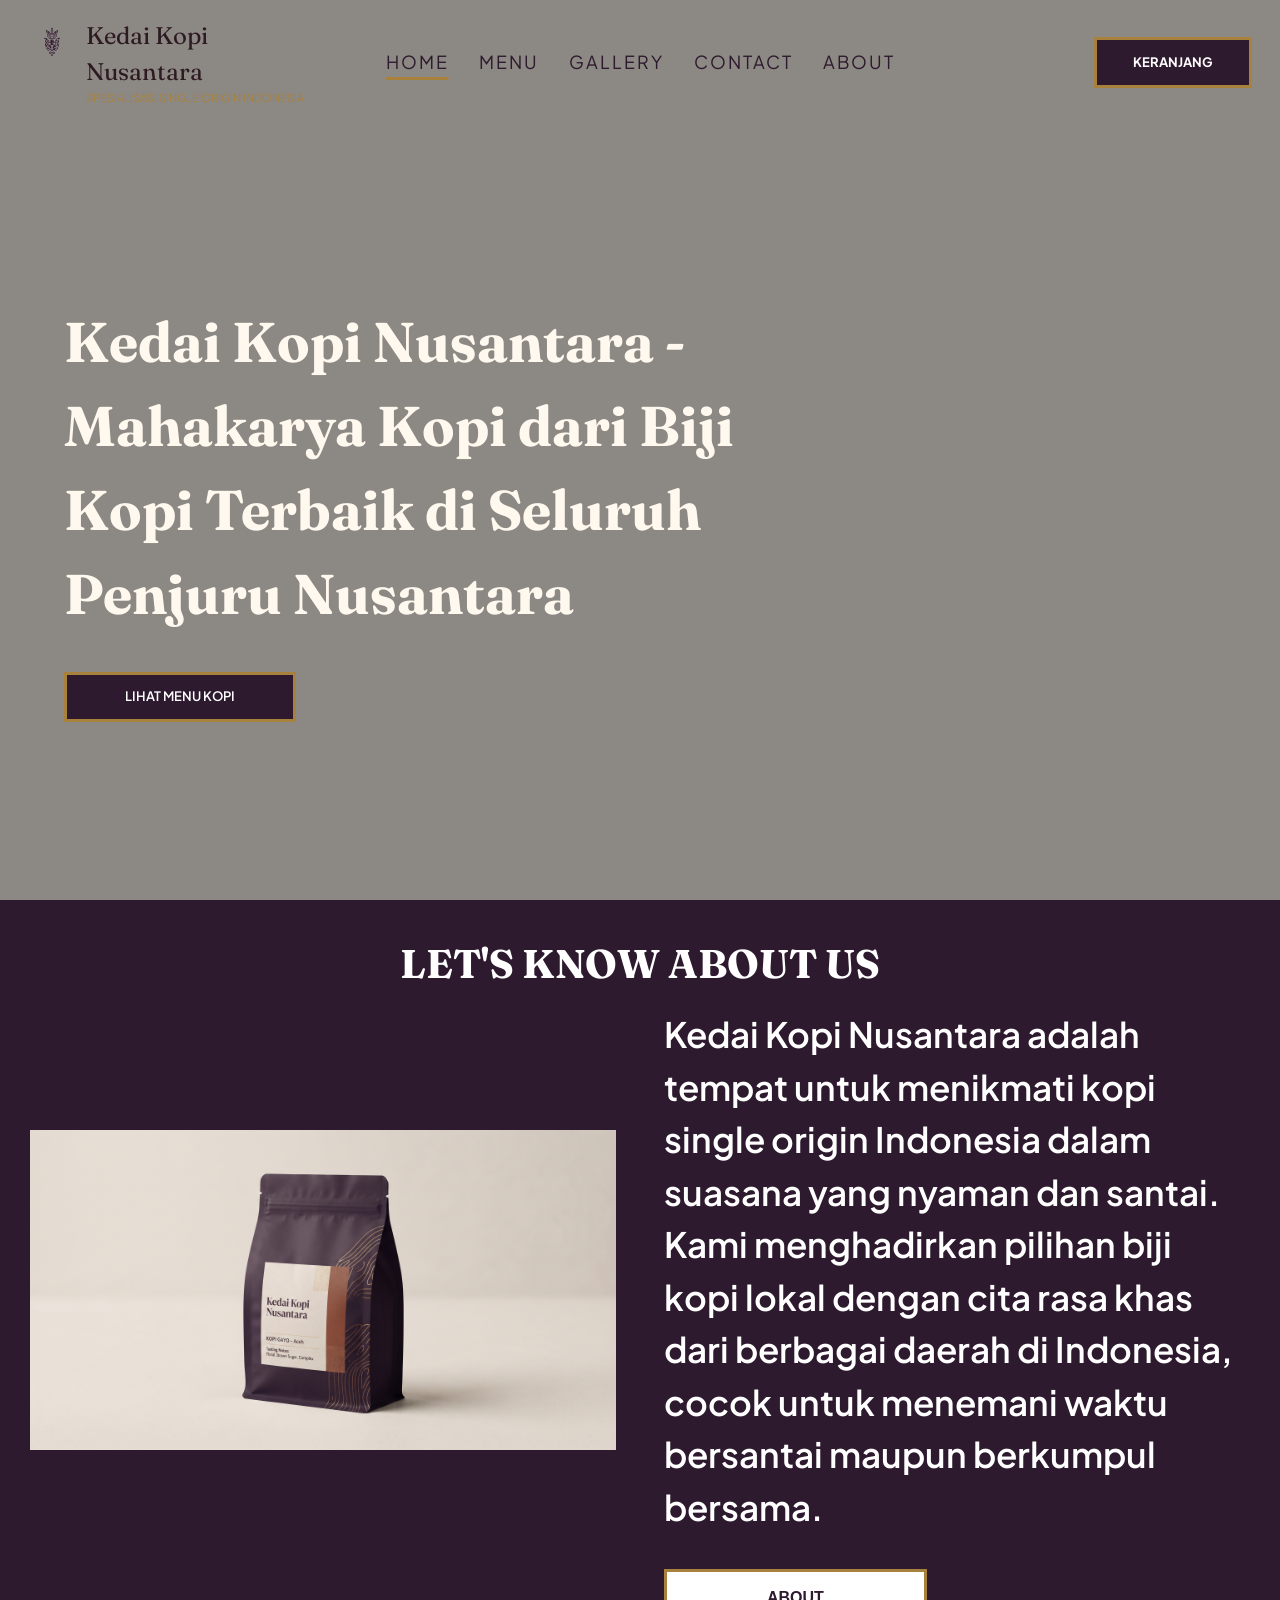
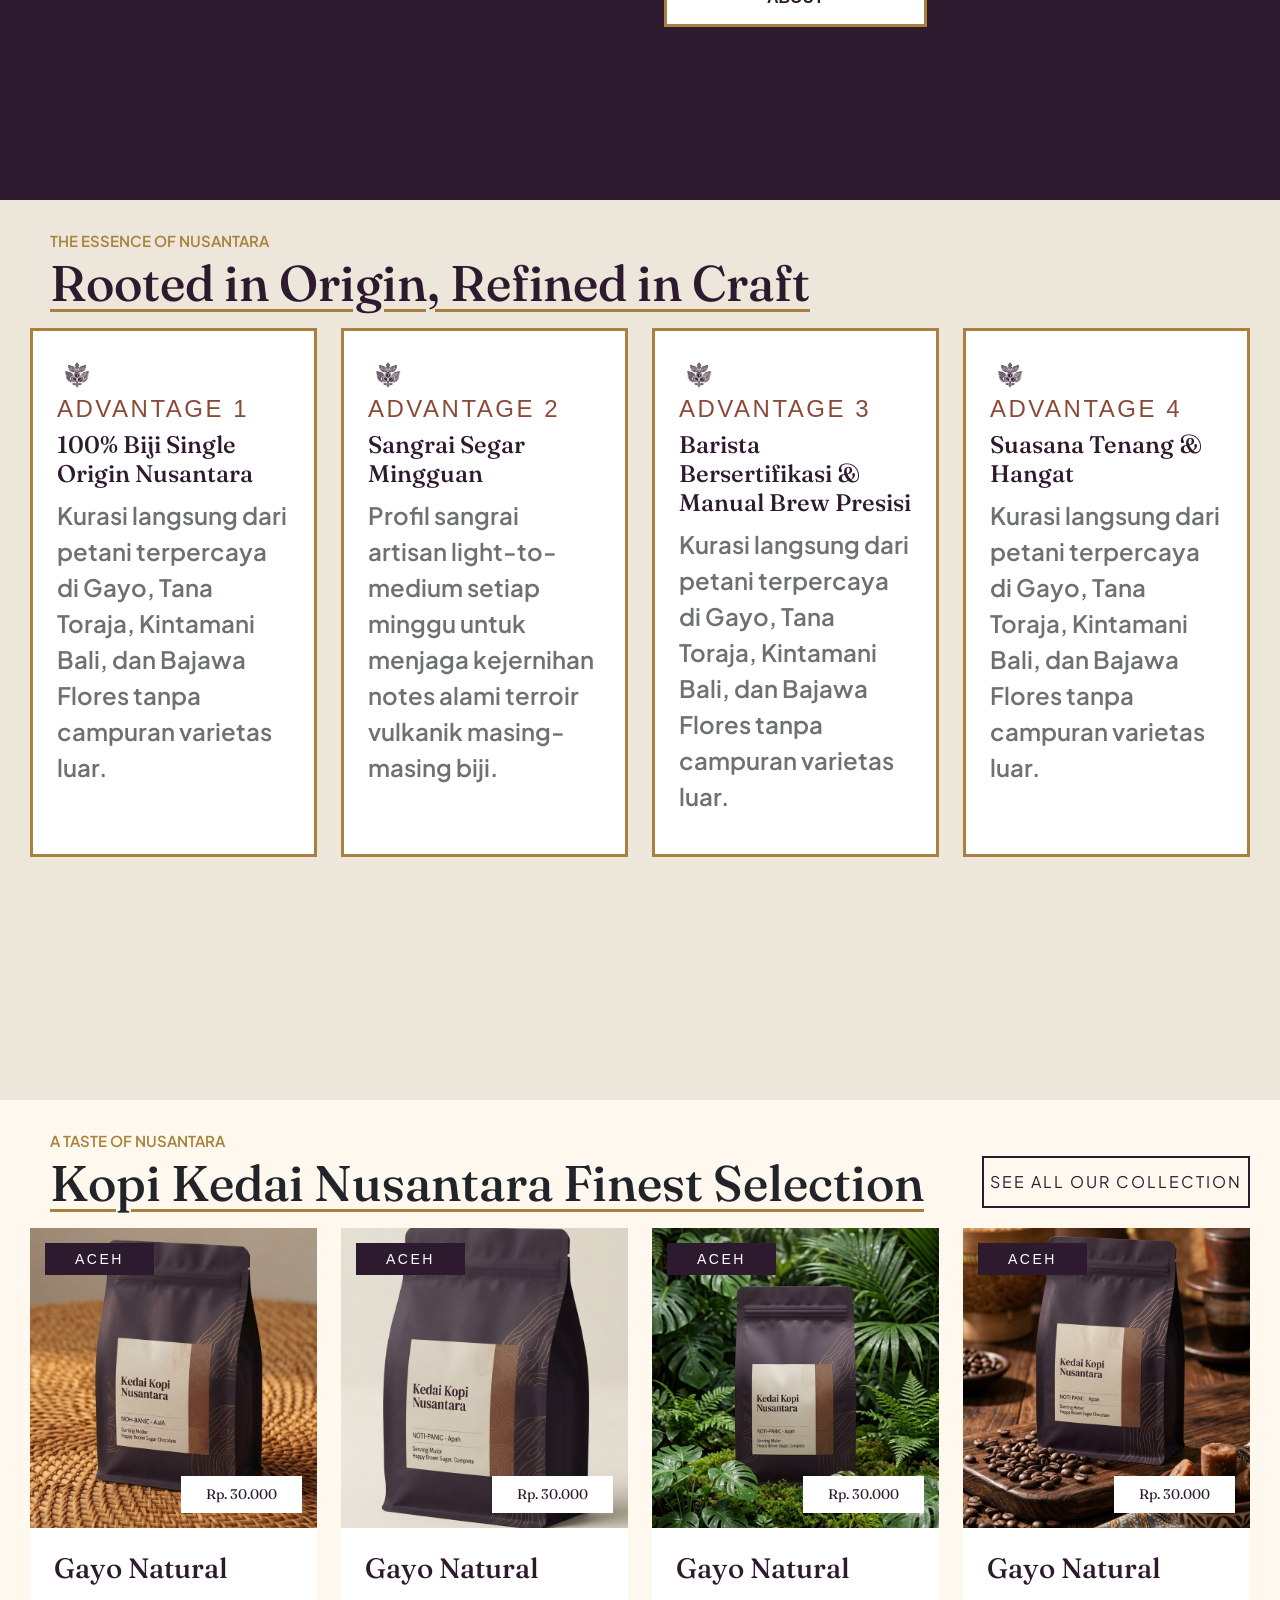
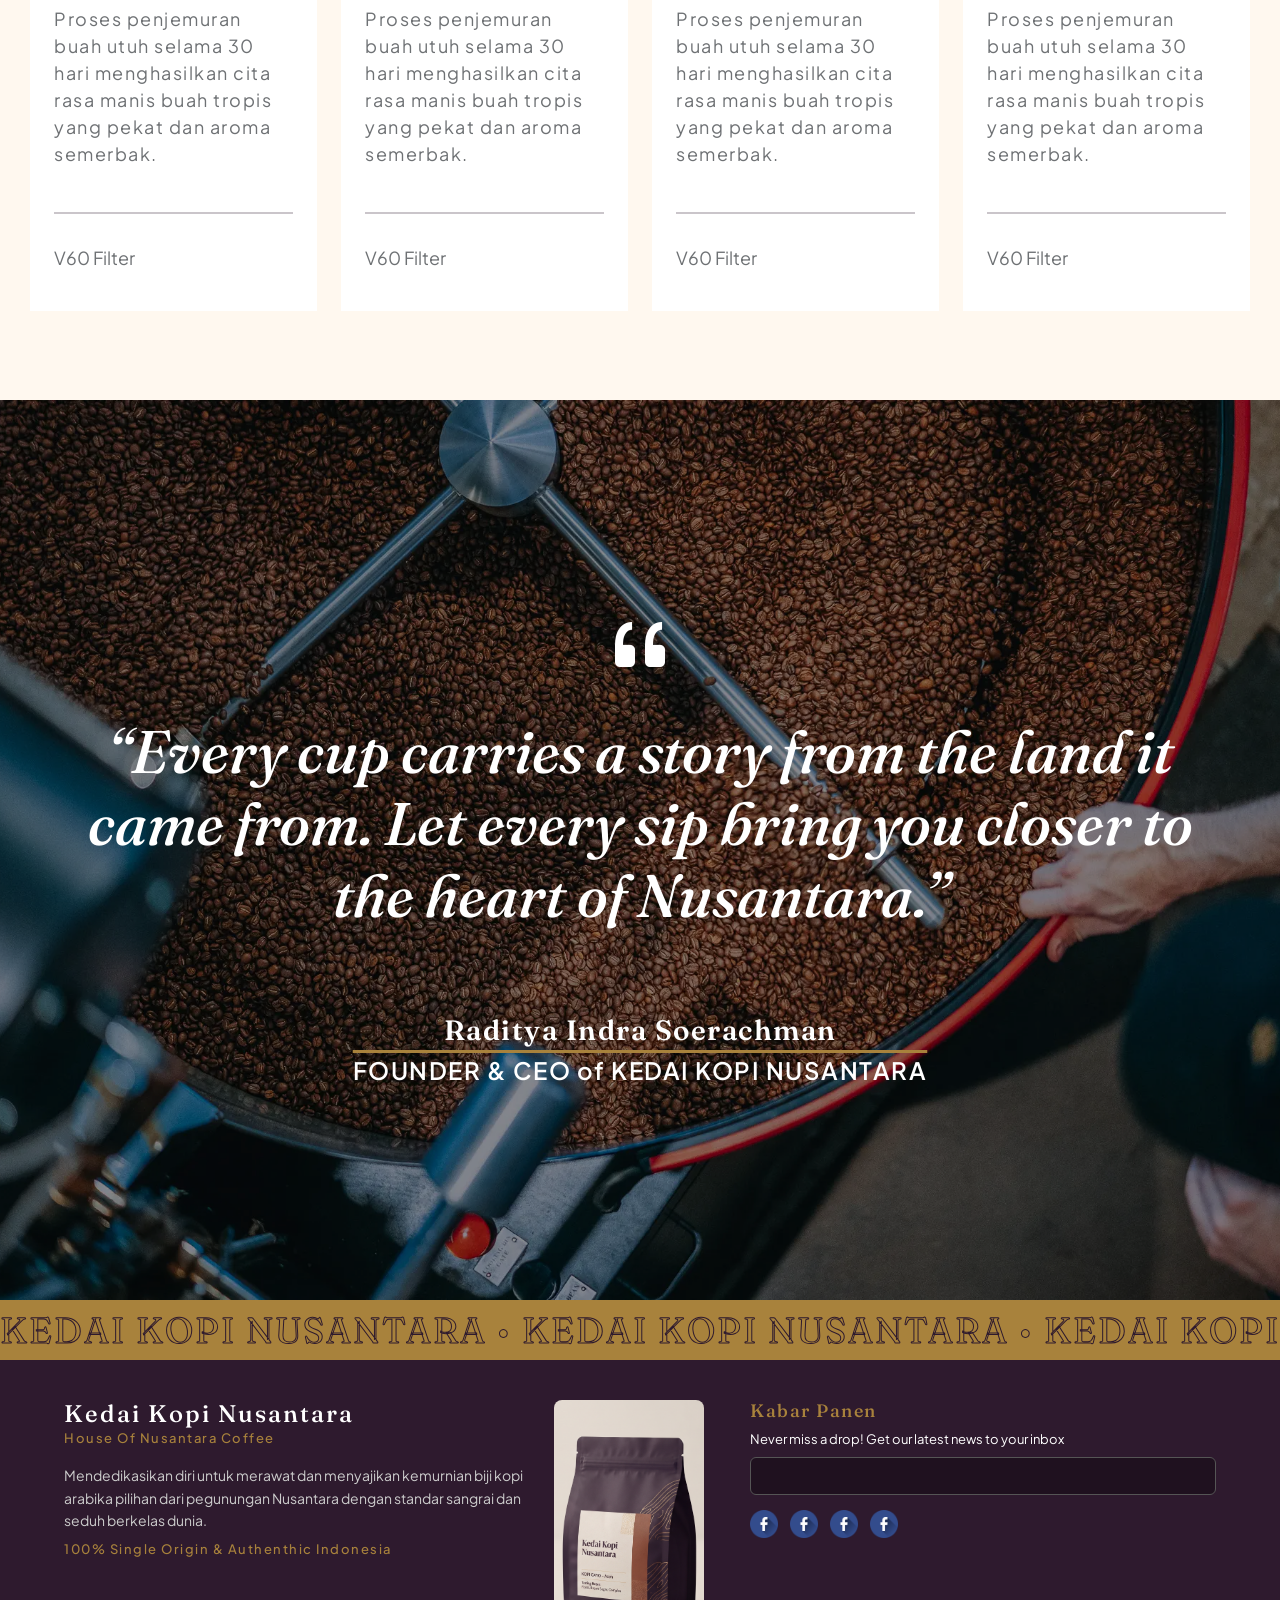
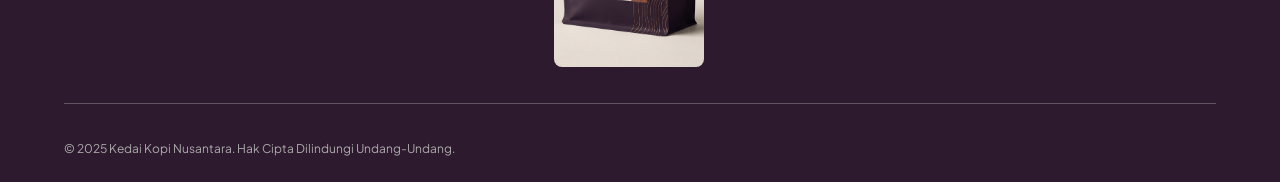
==== commit 54f83026: "Fix Marquee and finalize marquee, html validator friendly" ====
--- a/index.html
+++ b/index.html
@@ -255,7 +255,14 @@
         </div>
     </section>
 
-    <marquee class="marquee" scrollamount="6">KEDAI KOPI NUSANTARA • KEDAI KOPI NUSANTARA • KEDAI KOPI NUSANTARA • KEDAI KOPI NUSANTARA • KEDAI KOPI NUSANTARA • KEDAI KOPI NUSANTARA • KEDAI KOPI NUSANTARA • KEDAI KOPI NUSANTARA • </marquee>
+    <div class="marquee">
+        <div class="marquee-line">
+            <span>KEDAI KOPI NUSANTARA • KEDAI KOPI NUSANTARA • KEDAI KOPI NUSANTARA • </span>
+            <span>KEDAI KOPI NUSANTARA • KEDAI KOPI NUSANTARA • KEDAI KOPI NUSANTARA • </span>
+            <span>KEDAI KOPI NUSANTARA • KEDAI KOPI NUSANTARA • KEDAI KOPI NUSANTARA • </span>
+            <span>KEDAI KOPI NUSANTARA • KEDAI KOPI NUSANTARA • KEDAI KOPI NUSANTARA • </span>
+        </div>
+    </div>
 
     <footer class="footer-wrapper text-white">
         <div class="footer">
--- a/style.css
+++ b/style.css
@@ -716,12 +716,34 @@
 }
 
 .marquee {
-    font-family: "Fraunces", serif;
-    display: block;
     background-color: #A8823C;
+    overflow: hidden;
+    white-space: nowrap;
+    width: 100%;
+}
+
+.marquee-line {
+    display: inline-block;
+    white-space: nowrap;
+    animation: marquee 30s linear infinite;
+}
+
+.marquee-line span {
+    font-family: "Fraunces", serif;
+    display: inline-block;
     color: #A8823C;
     -webkit-text-stroke: 1px #2E1A2E;
-    font-size: 24px;
+    font-size: 36px;
+    line-height: 60px;
     letter-spacing: 2px;
-    line-height: 40px;
+}
+
+@keyframes marquee {
+    0% {
+        transform: translateX(0);
+    }
+
+    100% {
+        transform: translateX(-50%);
+    }
 }
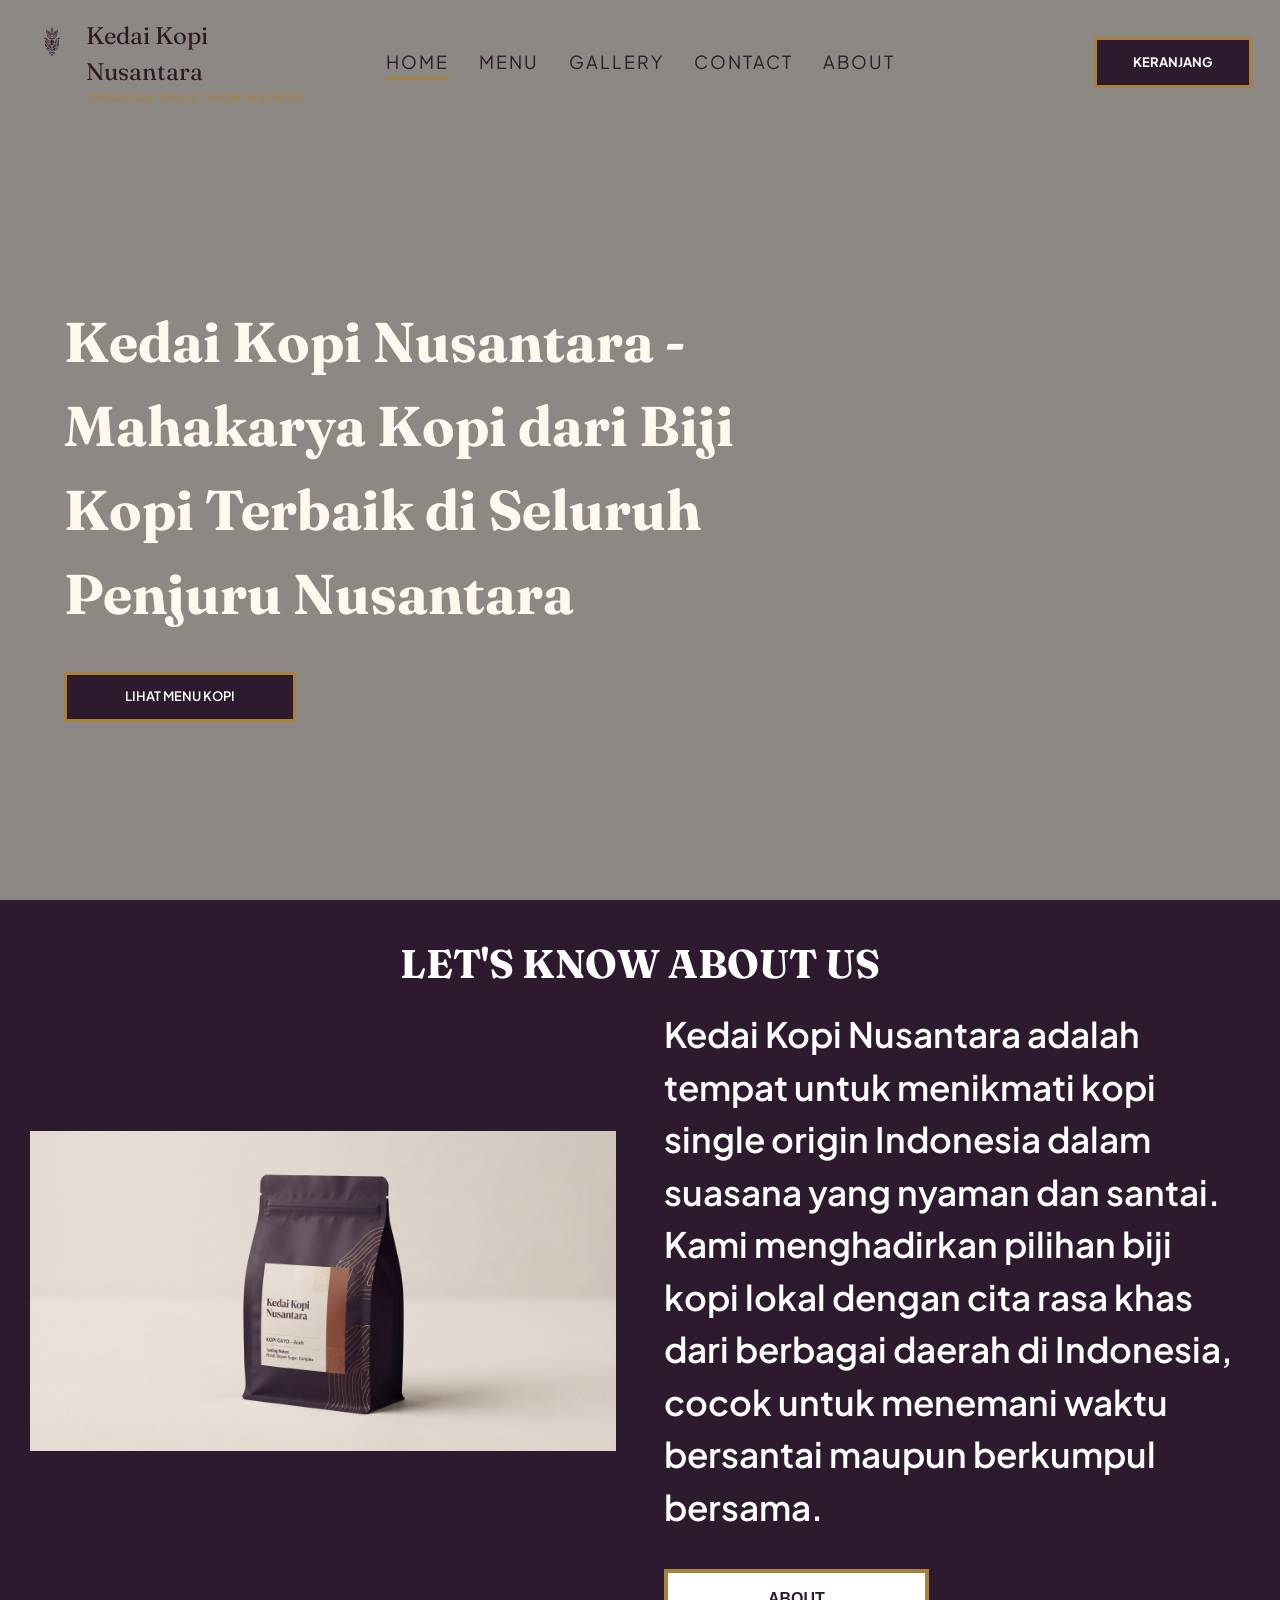
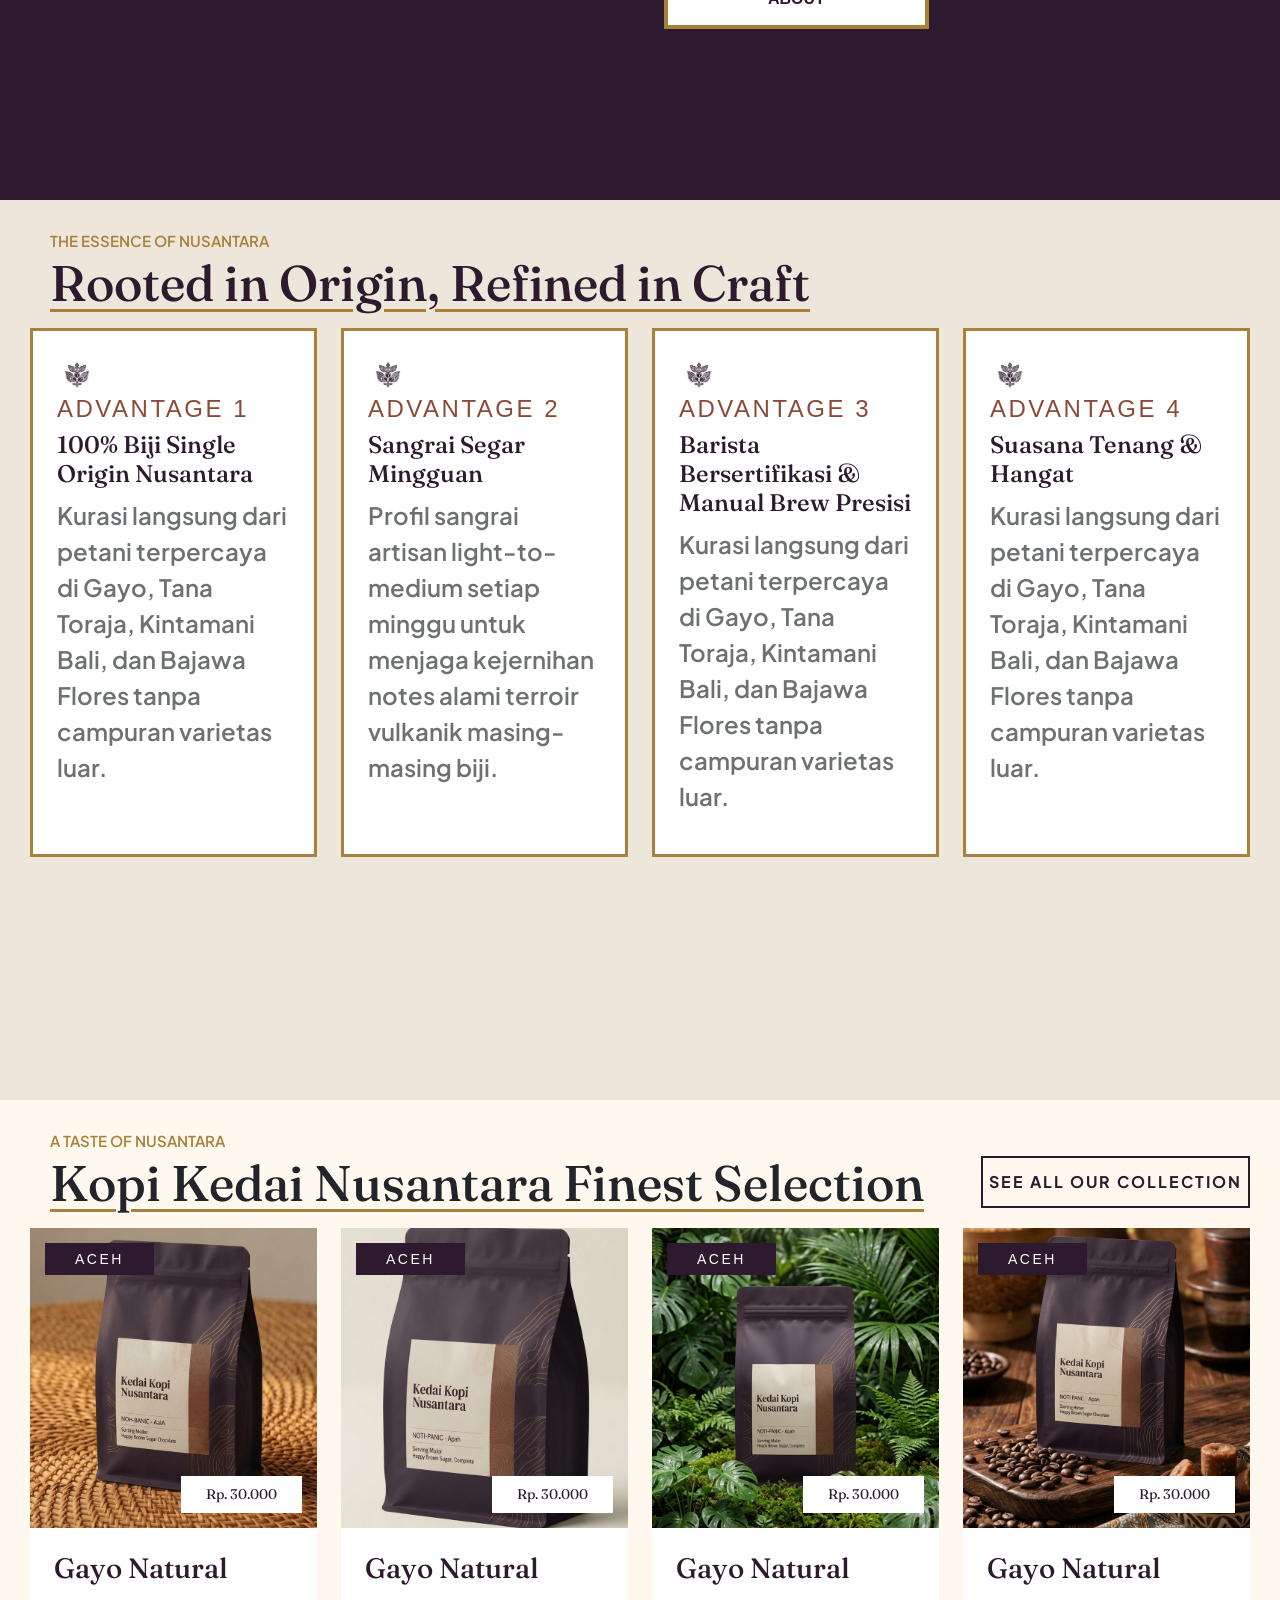
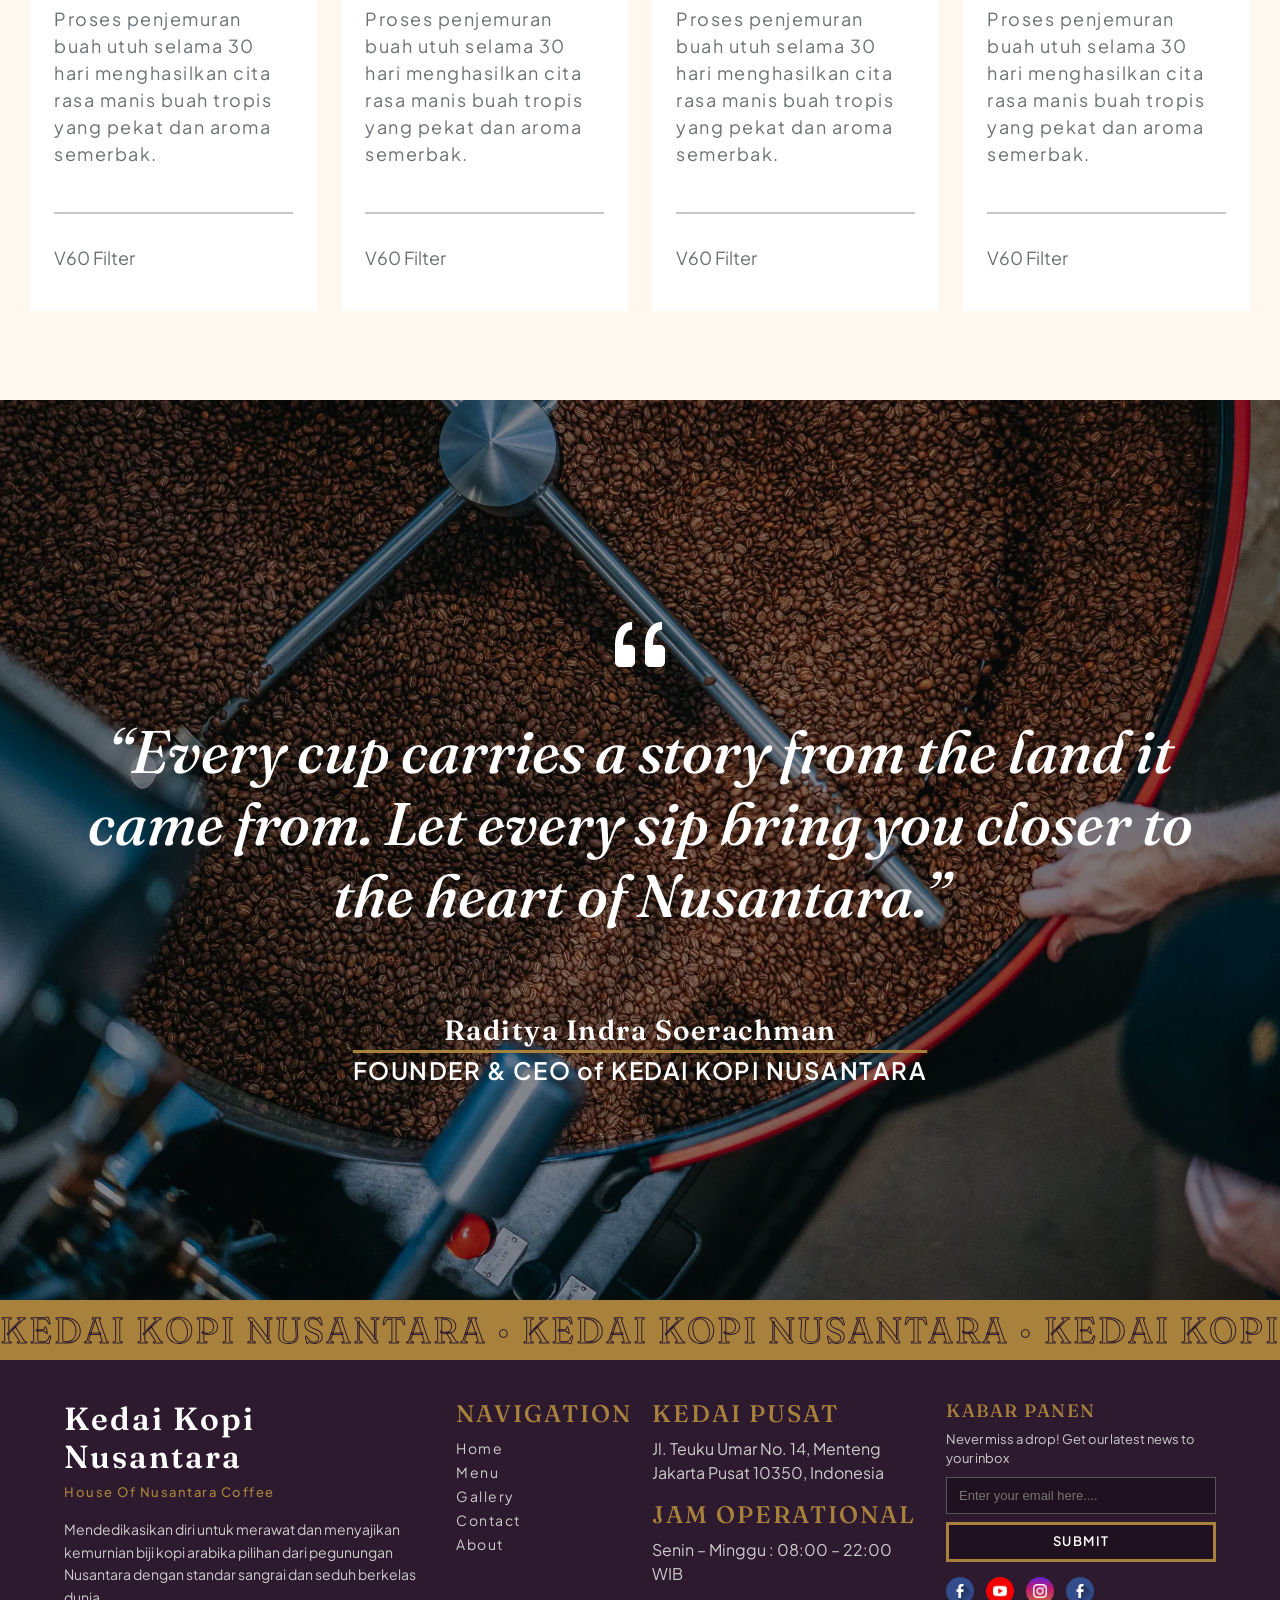
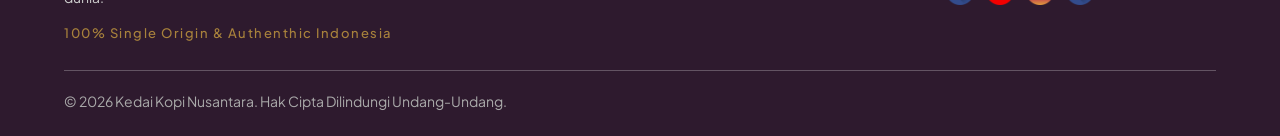
==== commit 397c3053: "Finalize Footer and fix small stuff" ====
--- a/index.html
+++ b/index.html
@@ -267,24 +267,44 @@
     <footer class="footer-wrapper text-white">
         <div class="footer">
             <div class="footer-top row g-4">
-                <div class="footer-about col-12 col-md-5">
+                <div class="footer-about col-12 col-md-6 col-lg-4">
                     <div class="footer-about-brand">
                         <h2>Kedai Kopi Nusantara</h2>
-                        <h4>House Of Nusantara Coffee</h4>
+                        <h4 class="mt-2">House Of Nusantara Coffee</h4>
                     </div>
                     <p>Mendedikasikan diri untuk merawat dan menyajikan kemurnian biji kopi arabika pilihan dari pegunungan Nusantara dengan standar sangrai dan seduh berkelas dunia.</p>
-                    <h4>100% Single Origin & Authenthic Indonesia</h4>
-                </div>
-
-                <div class="footer-img col-6 col-md-2">
-                    <img src="assets/images/bungkuskopi.jpg" alt="">
+                    <h4 class="mt-2">100% Single Origin & Authenthic Indonesia</h4>
+                </div>
+
+                <div class="footer-navigation col-6 col-md-3 col-lg-2">
+                    <h2 class="footer-sub-title">NAVIGATION</h2>
+                    <ul>
+                        <li><a href="/">Home</a></li>
+                        <li><a href="/menu.html">Menu</a></li>
+                        <li><a href="/gallery.html">Gallery</a></li>
+                        <li><a href="/contact.html">Contact</a></li>
+                        <li><a href="/about.html">About</a></li>
+                    </ul>
+                </div>
+
+                <div class="footer-visit col-6 col-md-3 col-lg-3">
+                    <div class="footer-visit-location">
+                        <h2 class="footer-sub-title">KEDAI PUSAT</h2>
+                        <p class="footer-desc">Jl. Teuku Umar No. 14, Menteng Jakarta Pusat 10350, Indonesia</p>
+                    </div>
+
+                    <div class="footer-visit-time">
+                        <h2 class="footer-sub-title">JAM OPERATIONAL</h2>
+                        <p class="footer-desc">Senin – Minggu : 08:00 – 22:00 WIB</p>
+                    </div>
                 </div>
                 
-                <div class="footer-news col-12 col-md-5">
+                <div class="footer-news col-12 col-lg-3">
                     <div class="footer-news-email">
-                        <h3>Kabar Panen</h3>
-                        <p>Never miss a drop! Get our latest news to your inbox</p>
-                        <input type="email" name="email" id="email">
+                        <h3>KABAR PANEN</h3>
+                        <p class="footer-desc">Never miss a drop! Get our latest news to your inbox</p>
+                        <input type="email" name="email" id="email" placeholder="Enter your email here....">
+                        <button class="footer-news-email-submit" type="submit">SUBMIT</button>
                     </div>
 
                     <div class="footer-news-social">
@@ -292,20 +312,20 @@
                             <img src="assets/images/social/facebook.png" alt="">
                         </a>
                         <a href="#">
-                            <img src="assets/images/social/facebook.png" alt="">
+                            <img src="assets/images/social/youtube.png" alt="">
+                        </a>
+                        <a href="#">
+                            <img src="assets/images/social/instagram.png" alt="">
                         </a>
                         <a href="#">
                             <img src="assets/images/social/facebook.png" alt="">
                         </a>
-                        <a href="#">
-                            <img src="assets/images/social/facebook.png" alt="">
-                        </a>
-                    </div>
-                </div>
-            </div>
-<hr>
-            <div class="footer-bot">
-                <p>© 2025 Kedai Kopi Nusantara. Hak Cipta Dilindungi Undang-Undang.</p>
+                    </div>
+                </div>
+            </div>
+        <hr>
+            <div class="footer-bot d-flex text-center justify-content-start">
+                <p>© 2026 Kedai Kopi Nusantara. Hak Cipta Dilindungi Undang-Undang.</p>
             </div>
         </div>
     </footer>
--- a/style.css
+++ b/style.css
@@ -1,4 +1,9 @@
 @import url('https://fonts.googleapis.com/css2?family=Fraunces:opsz,wght@9..144,400;9..144,500;9..144,600;9..144,700&family=Plus+Jakarta+Sans:wght@400;500;600;700&display=swap');
+
+:root {
+    --font-1: "Fraunces", serif;
+    --font-2: "Plus Jakarta Sans", sans-serif;
+}
 
 html {
     scrollbar-width: none; 
@@ -278,7 +283,7 @@
 
 .intro-about-cta {
     background-color: white;
-    border: 3px solid #A8823C;
+    border: 4px solid #A8823C;
     text-decoration: none;
     color: #2E1A2E;
     font-weight: 600;
@@ -359,7 +364,7 @@
 
 .best-seller-wrapper {
     background: #FFF8EF;
-    padding: 0 30px;
+    padding: 0 30px 60px;
     min-height: 100vh;
     position: relative;
     overflow: hidden;
@@ -403,13 +408,15 @@
     font-family: 'Plus Jakarta Sans', sans-serif;
     padding: 12px 6px;
     margin-bottom: 20px;
-    transition: 0.25s;
+    transition: 0.25s linear;
+    font-weight: bold;
 }
 
 .best-seller-menu-cta:hover {
     color: #2E1A2E;
     background-color: white;
     font-weight: bold;
+    box-shadow: 0 8px 12px rgb(46 26 46 / 25%);
 }
 
 .best-seller-card-wrapper {
@@ -429,6 +436,7 @@
     flex-direction: column;
     width: 100%;
     height: 100%;
+
 }
 
 .best-seller-card-info {
@@ -615,10 +623,17 @@
 .footer-about-brand h2 {
     color: white;
     font-family: "Fraunces", serif;
+    font-weight: 600;
+    letter-spacing: 2px;
+    font-size: 32px;
+    margin-bottom: 2px;
+}
+
+.footer-about-brand h4 {
+    color: #A8823C;
+    font-family: var(--font-2);
     font-weight: 500;
-    letter-spacing: 2px;
-    font-size: 24px;
-    margin-bottom: 2px;
+    letter-spacing: 1.5px;
 }
 
 .footer-about p {
@@ -629,17 +644,25 @@
     margin: 0;
 }
 
-.footer-img img {
-    aspect-ratio: 9 / 16;
-    object-fit: cover;
-    width: 100%;
-    max-width: 150px;
-    border-radius: 8px;
-    transition: all 0.25s linear;
-}
-
-.footer-img img:hover {
-    border-top-left-radius: 40px;
+.foooter-navigation {
+    display: flex;
+    flex-direction: column;
+    gap: 8px;
+}
+
+.footer-sub-title {
+    font-family: var(--font-1);
+    color: #A8823C;
+    letter-spacing: 2px;
+    font-size: 24px;
+}
+
+.footer-navigation a {
+    text-decoration: none;
+    font-family: "Plus Jakarta Sans", sans-serif;
+    font-size: 14px;
+    letter-spacing: 1.5px;
+    color: #cccccc;
 }
 
 .footer-news {
@@ -670,11 +693,29 @@
 
 .footer-news-email input {
     padding: 8px 12px;
-    border-radius: 6px;
     border: 1px solid #555;
     background-color: #1f111f;
     color: white;
     font-size: 13px;
+}
+
+.footer-news-email-submit {
+    font-family: var(--font-2);
+    letter-spacing: 1.5px;
+    background-color: #1f111f;
+    border: 3px solid #A8823C;
+    color: white;
+    transition: all 0.25s linear;
+    font-weight: 600;
+    padding: 7px;
+    font-size: 13px;
+}
+
+.footer-news-email-submit:hover {
+    background-color: white;
+    border-color: white;
+    color: #1f111f;
+    box-shadow: 0 12px 16px rgb(255 255 255 / 25%);
 }
 
 .footer-news-social {
@@ -701,6 +742,52 @@
     color: #aaaaaa;
     text-align: left;
     margin: 0;
+}
+
+.marquee {
+    background-color: #A8823C;
+    overflow: hidden;
+    white-space: nowrap;
+    width: 100%;
+}
+
+.marquee-line {
+    display: inline-block;
+    white-space: nowrap;
+    animation: marquee 30s linear infinite;
+}
+
+.marquee-line span {
+    font-family: "Fraunces", serif;
+    display: inline-block;
+    color: #A8823C;
+    -webkit-text-stroke: 1px #2E1A2E;
+    font-size: 36px;
+    line-height: 60px;
+    letter-spacing: 2px;
+}
+
+@keyframes marquee {
+    0% {
+        transform: translateX(0);
+    }
+
+    100% {
+        transform: translateX(-50%);
+    }
+}
+
+.footer-desc {
+    color: #cccccc;
+    font-family: var(--font-2);
+}
+
+.footer hr {
+    margin: 0;
+}
+
+.footer-bot p {
+    font-size: 14px;
 }
 
 @media (max-width: 767.98px) {
@@ -713,37 +800,4 @@
     .advantages-card-wrapper p { font-size: 16px; }
     .quote-home-content h1 { font-size: 28px; }
     .footer-wrapper { padding: 2rem 1.5rem 1rem; }
-}
-
-.marquee {
-    background-color: #A8823C;
-    overflow: hidden;
-    white-space: nowrap;
-    width: 100%;
-}
-
-.marquee-line {
-    display: inline-block;
-    white-space: nowrap;
-    animation: marquee 30s linear infinite;
-}
-
-.marquee-line span {
-    font-family: "Fraunces", serif;
-    display: inline-block;
-    color: #A8823C;
-    -webkit-text-stroke: 1px #2E1A2E;
-    font-size: 36px;
-    line-height: 60px;
-    letter-spacing: 2px;
-}
-
-@keyframes marquee {
-    0% {
-        transform: translateX(0);
-    }
-
-    100% {
-        transform: translateX(-50%);
-    }
 }
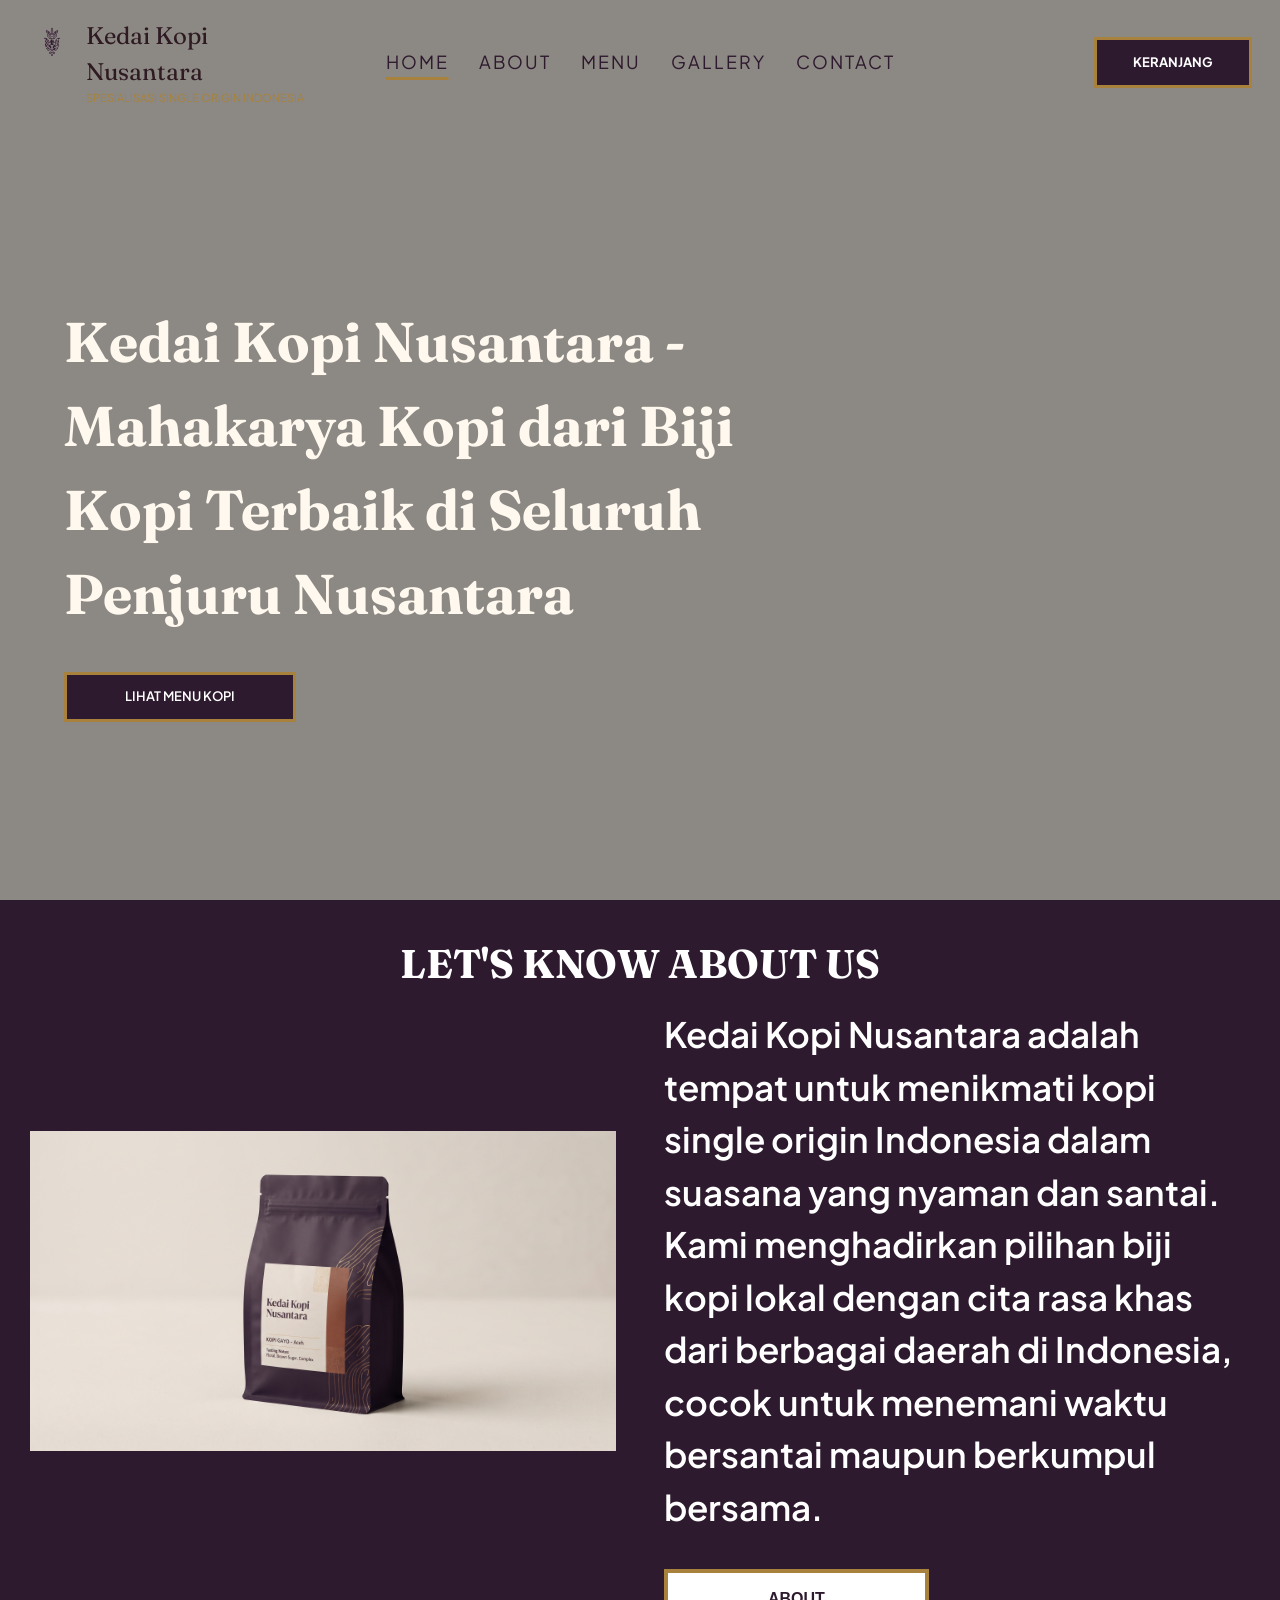
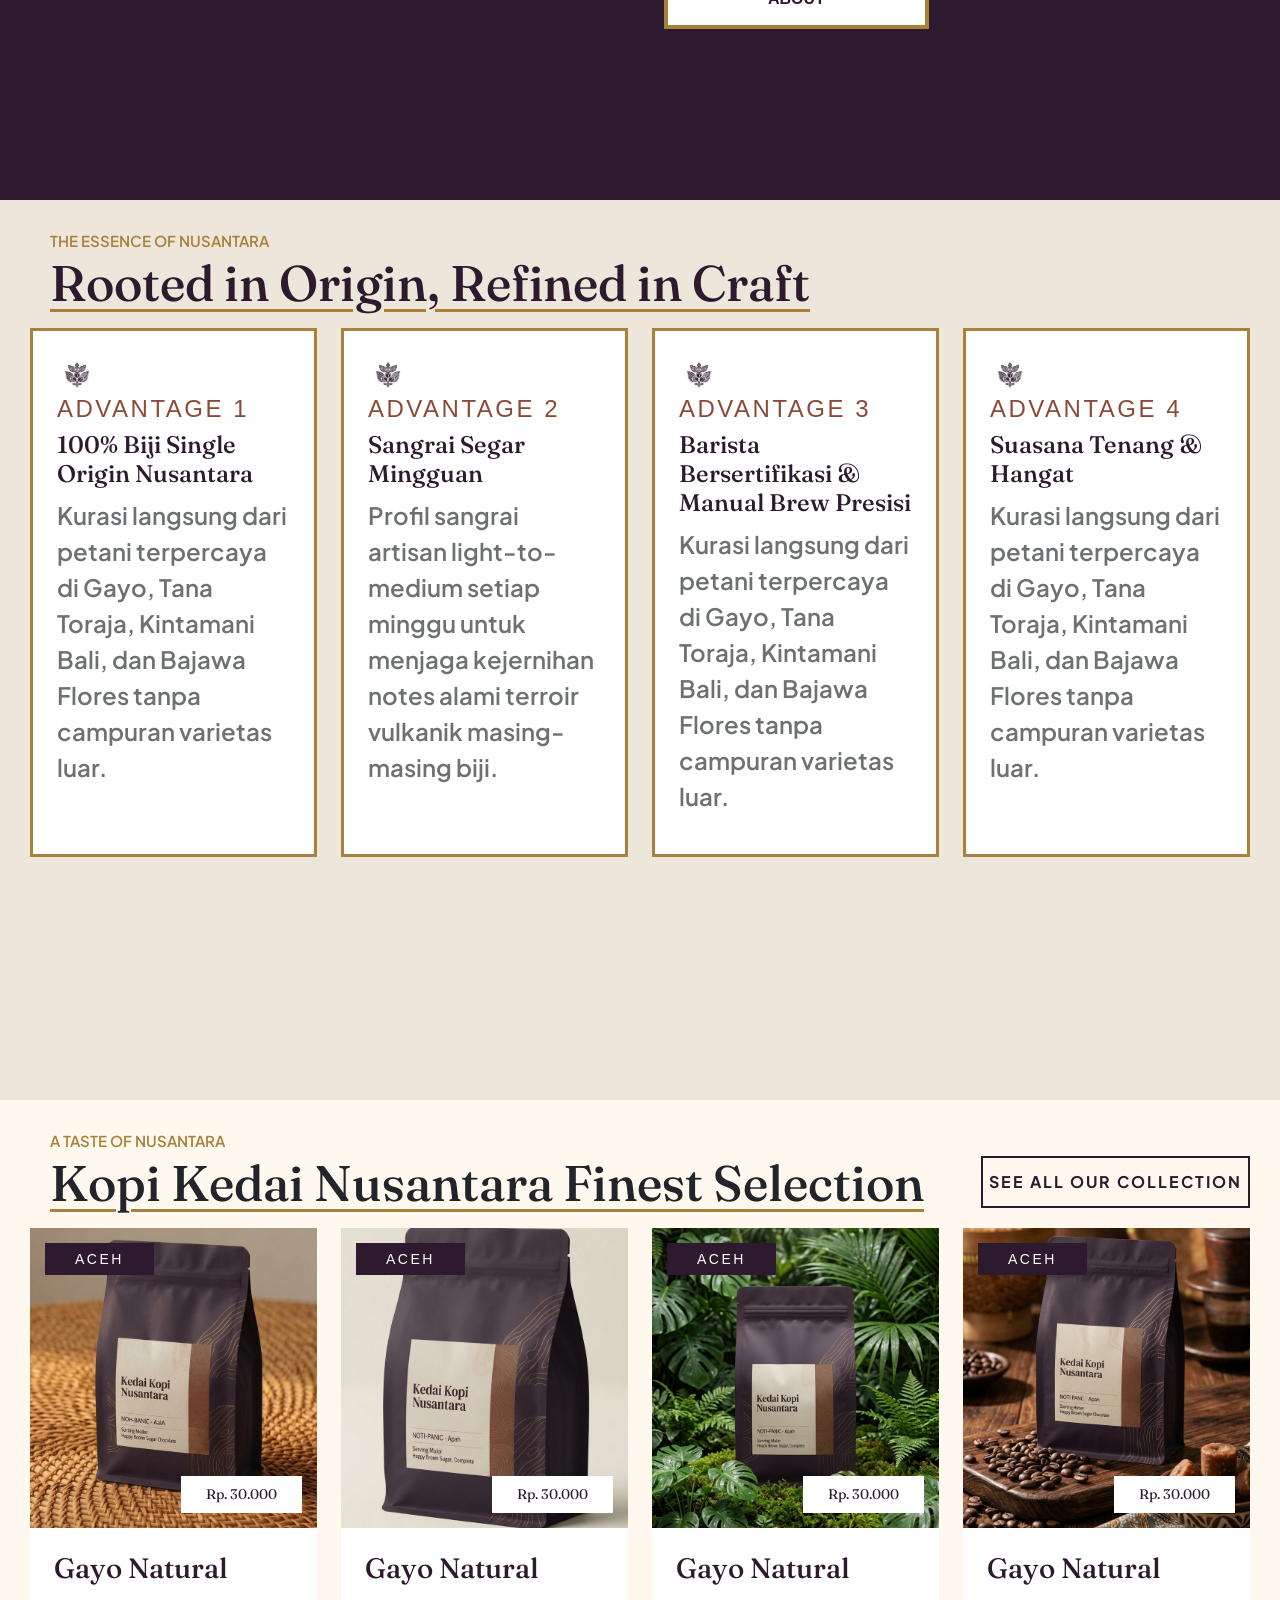
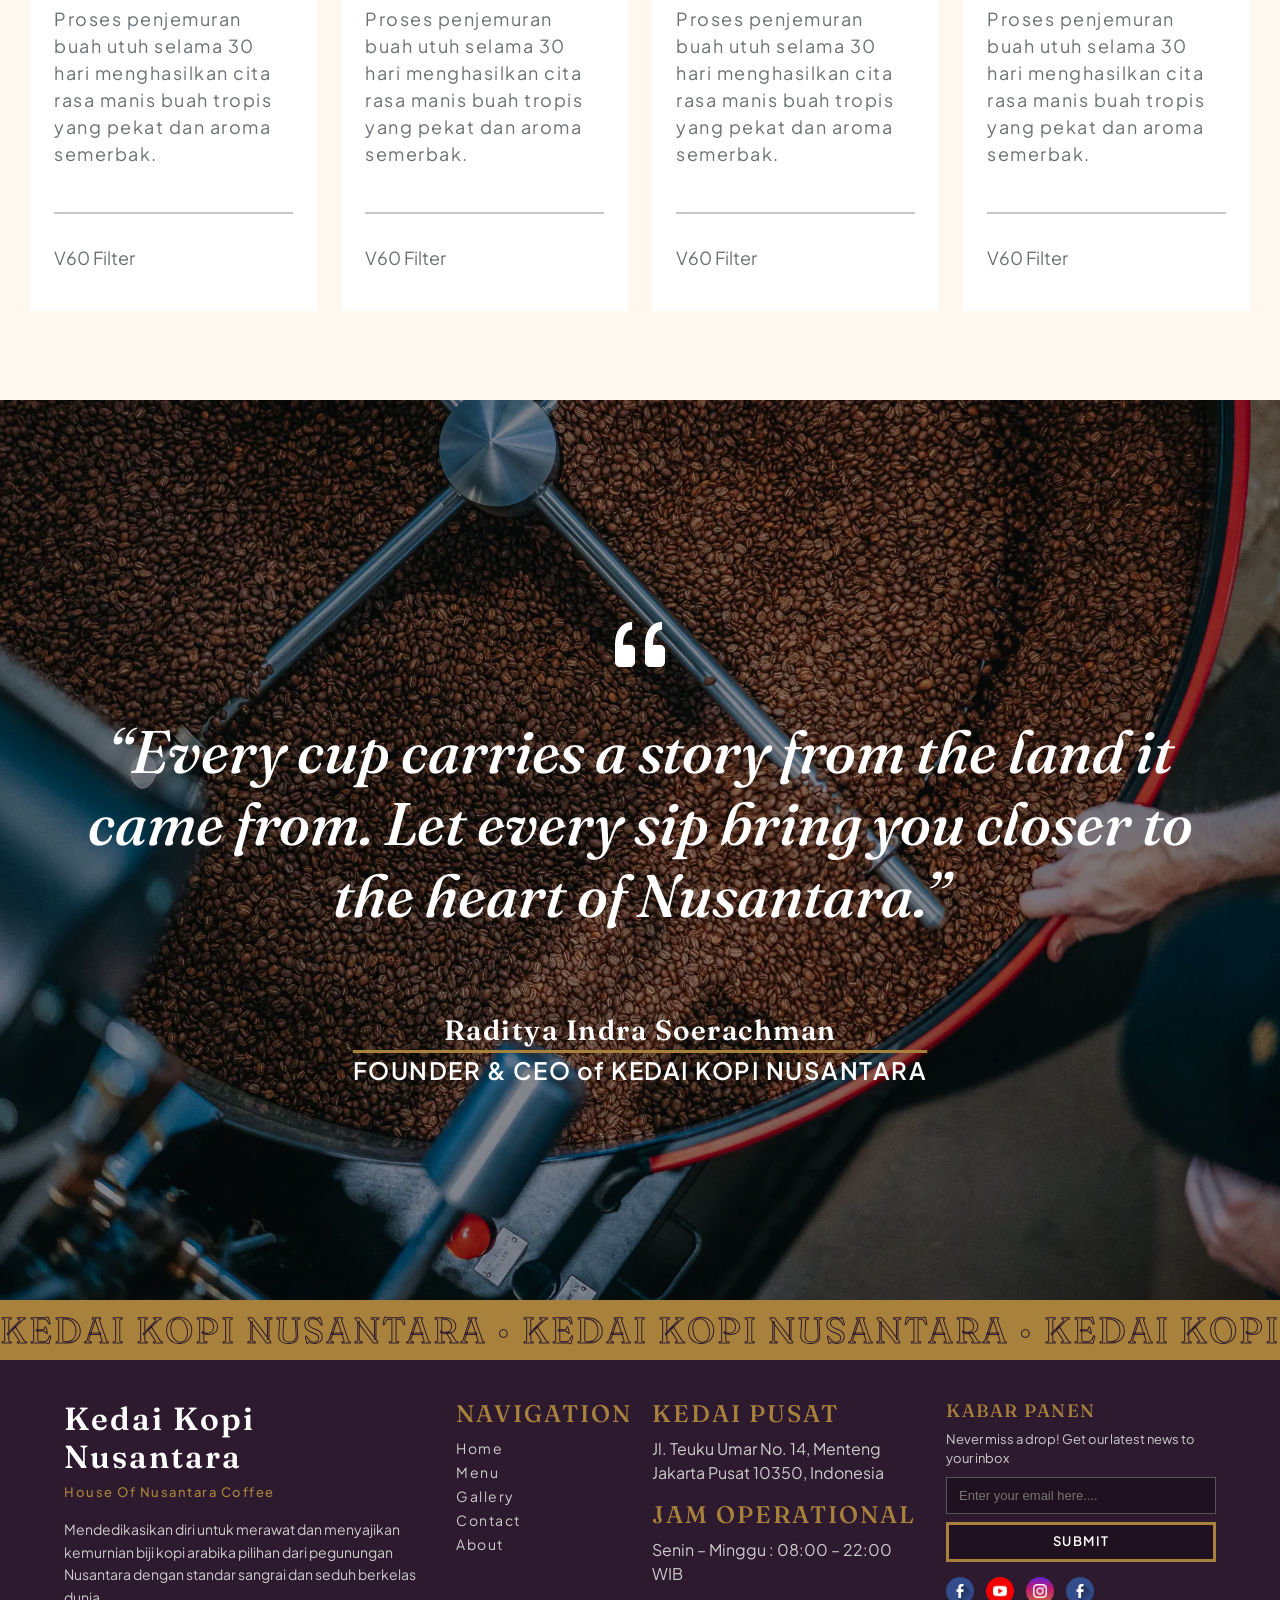
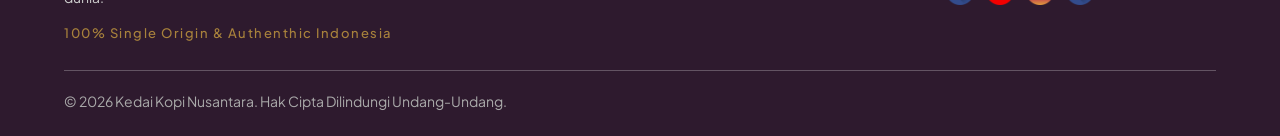
==== commit d0c7baa2: "Build about page" ====
--- a/index.html
+++ b/index.html
@@ -31,10 +31,10 @@
             <nav id="home-nav" class="main-nav collapse d-md-flex order-last order-md-0">
                 <ul class="navlist flex-column flex-md-row align-items-center">
                     <li><a class="active" href="/">HOME</a></li>   
+                    <li><a href="about.html">ABOUT</a></li>   
                     <li><a href="/menu.html">MENU</a></li>   
                     <li><a href="/gallery.html">GALLERY</a></li>   
                     <li><a href="/contact.html">CONTACT</a></li>   
-                    <li><a href="/about.html">ABOUT</a></li>   
                     <li class="d-md-none"><a href="#">KERANJANG</a></li>
                 </ul>
             </nav>
--- a/style.css
+++ b/style.css
@@ -800,4 +800,225 @@
     .advantages-card-wrapper p { font-size: 16px; }
     .quote-home-content h1 { font-size: 28px; }
     .footer-wrapper { padding: 2rem 1.5rem 1rem; }
+}
+
+/*----------ABOUT---------*/
+
+.hero-about {
+    position: relative;
+    overflow: hidden;
+    min-height: 90vh;
+}
+
+.hero-about-img {
+    position: absolute;
+    inset: 0;
+    width: 100%;
+    height: 100%;
+    object-fit: cover;
+}
+
+.hero-about-overlay {
+    position: absolute;
+    inset: 0;
+    background: rgb(0 0 0 / 30%);
+    z-index: 1;
+}
+
+.about-founder-wrapper {
+    background-color: #EDE6DA;
+}
+
+.about-founder-img {
+    width: 50%;
+}
+
+.about-founder-img img {
+    width: 100%;
+    aspect-ratio: 1/1;
+    object-fit: cover;
+}
+
+.about-founder-desc {
+    display: flex;
+    flex-direction: column;
+    justify-content: center;
+    align-content: center;
+    width: 50%;
+    padding: 2rem 2.5rem;
+    gap: 3rem;
+}
+
+.about-founder-quote {
+    font-size: 32px;
+    text-align: center;
+    font-weight: bold;
+    color: #2E1A2E;
+    font-family: var(--font-1);
+    text-decoration: underline solid #A8823C 3px;
+    text-underline-offset: 4px;
+}
+
+.about-founder-story {
+    font-size: 18px;
+    text-align: left;
+    font-weight: 500;
+    border-left: 3px solid #A8823C;
+    padding-left: 1rem;
+    color: #2E1A2E;
+    font-family: var(--font-2);
+}
+
+.about-timeline-wrapper {
+    background: #2E1A2E;
+    color: #FFF8EF;
+    min-height: 100vh;
+}
+
+.about-producers-wrapper {
+    background: #FFF8EF;
+    padding: 60px 30px;
+}
+
+.about-producers {
+    max-width: 1100px;
+    margin: 0 auto;
+}
+
+.about-producers-title {
+    font-family: var(--font-1);
+    color: #2E1A2E;
+    font-size: 32px;
+    margin-bottom: 24px;
+    text-align: center;
+}
+
+.about-producers-scroll {
+    overflow-x: auto;
+}
+
+.about-producers-table {
+    width: 100%;
+    border-collapse: collapse;
+    min-width: 600px;
+}
+
+.about-producers-table th {
+    text-align: left;
+    padding: 12px 16px;
+    background: #2E1A2E;
+    color: white;
+    font-family: var(--font-2);
+    font-size: 14px;
+    letter-spacing: 1.5px;
+}
+
+.about-producers-table td {
+    padding: 12px 16px;
+    border-bottom: 1px solid #A8823C33;
+    font-family: var(--font-2);
+    font-size: 15px;
+    color: #2E1A2E;
+}
+
+.about-producers-table tbody tr:hover {
+    background: #EDE6DA;
+}
+
+.about-goal-wrapper {
+    background: #FFF8EF;
+    padding: 60px 30px 0 30px;
+}
+
+.about-goal-intro {
+    text-align: center;
+    max-width: 900px;
+    margin: 0 auto 50px;
+}
+
+.about-goal-intro h2 {
+    font-family: var(--font-1);
+    font-size: 42px;
+    text-decoration: underline solid #A8823C 3px;
+    text-underline-offset: 4px;
+    margin-bottom: 15px;
+}
+
+.about-goal-intro p {
+    font-family: var(--font-2);
+    font-size: 21px;
+    text-align: justify;
+    text-indent: 100px;
+    font-weight: 500;
+}
+
+.about-goal-pillars {
+    display: flex;
+    gap: 30px;
+}
+
+.about-goal-pillar {
+    flex: 1;
+    background: white;
+    padding: 2rem 1rem;
+    border: 3px solid #A8823C;
+}
+
+.about-goal-pillar h3 {
+    text-align: center;
+    font-family: var(--font-1);
+}
+
+.about-goal-pillar p {
+    font-family: var(--font-2);
+    text-align: justify;
+    text-indent: 45px;
+    font-weight: 500;
+}
+
+@media (max-width: 768px) {
+    .about-goal-pillars {
+        flex-direction: column;
+    }
+}
+
+.about-decoration-wrapper {
+    background-color: #2E1A2E;
+    max-height: 80vh;
+    overflow: hidden;
+}
+
+.about-decoration-text {
+    width: 25%;
+    padding: 5rem 3rem 5rem 2.5rem;
+    display: flex;
+    flex-direction: column;
+    text-align: left;
+    justify-content: center;
+}
+
+.about-decoration-text h1 {
+    font-family: var(--font-1);
+    font-weight: bold;
+    color: #A8823C;
+    justify-content: center;
+    align-content: center;
+    letter-spacing: 1.5px;
+}
+
+.about-decoration-text p {
+    font-family: var(--font-2);
+    font-weight: 500;
+    color: white;
+    font-size: 18px;
+}
+
+.about-decoration-img {
+    width: 75%;
+}
+
+.about-decoration-img img {
+    width: 100%;
+    height: 100%;
+    object-fit: cover;
 }
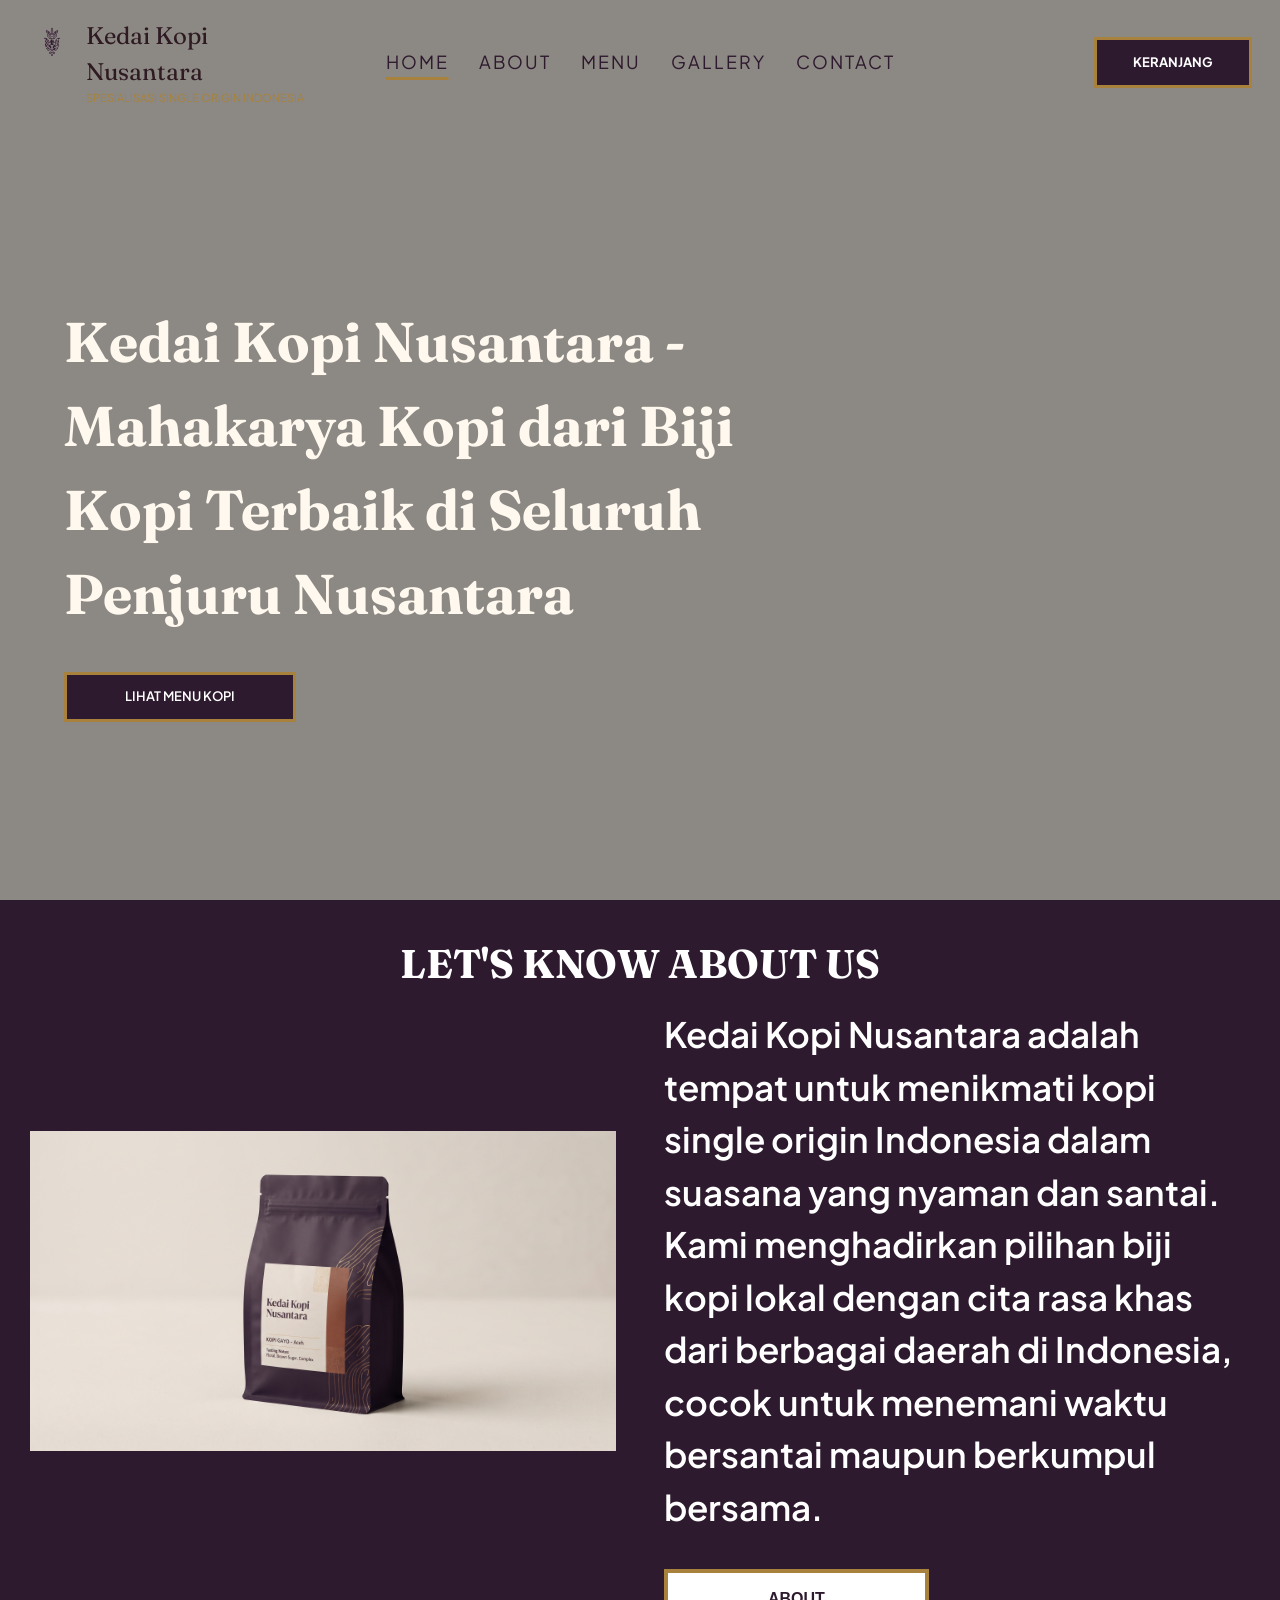
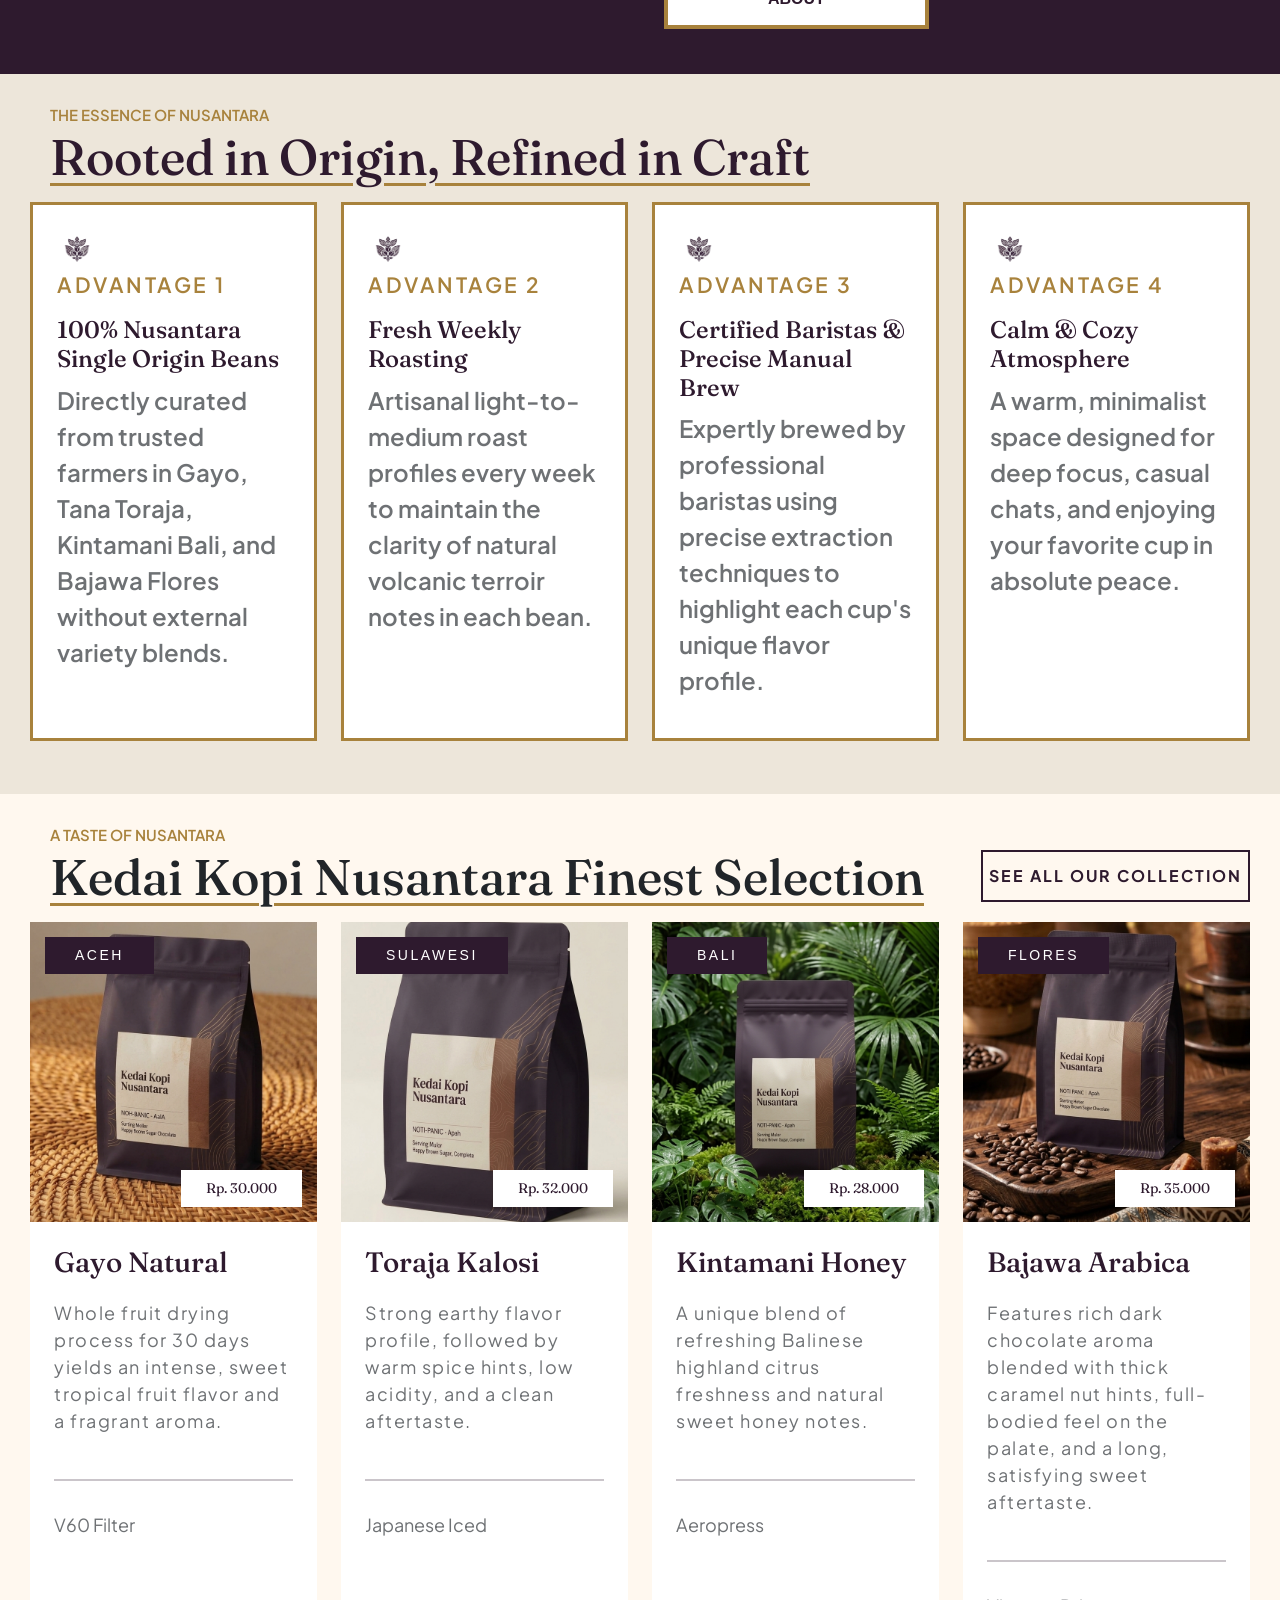
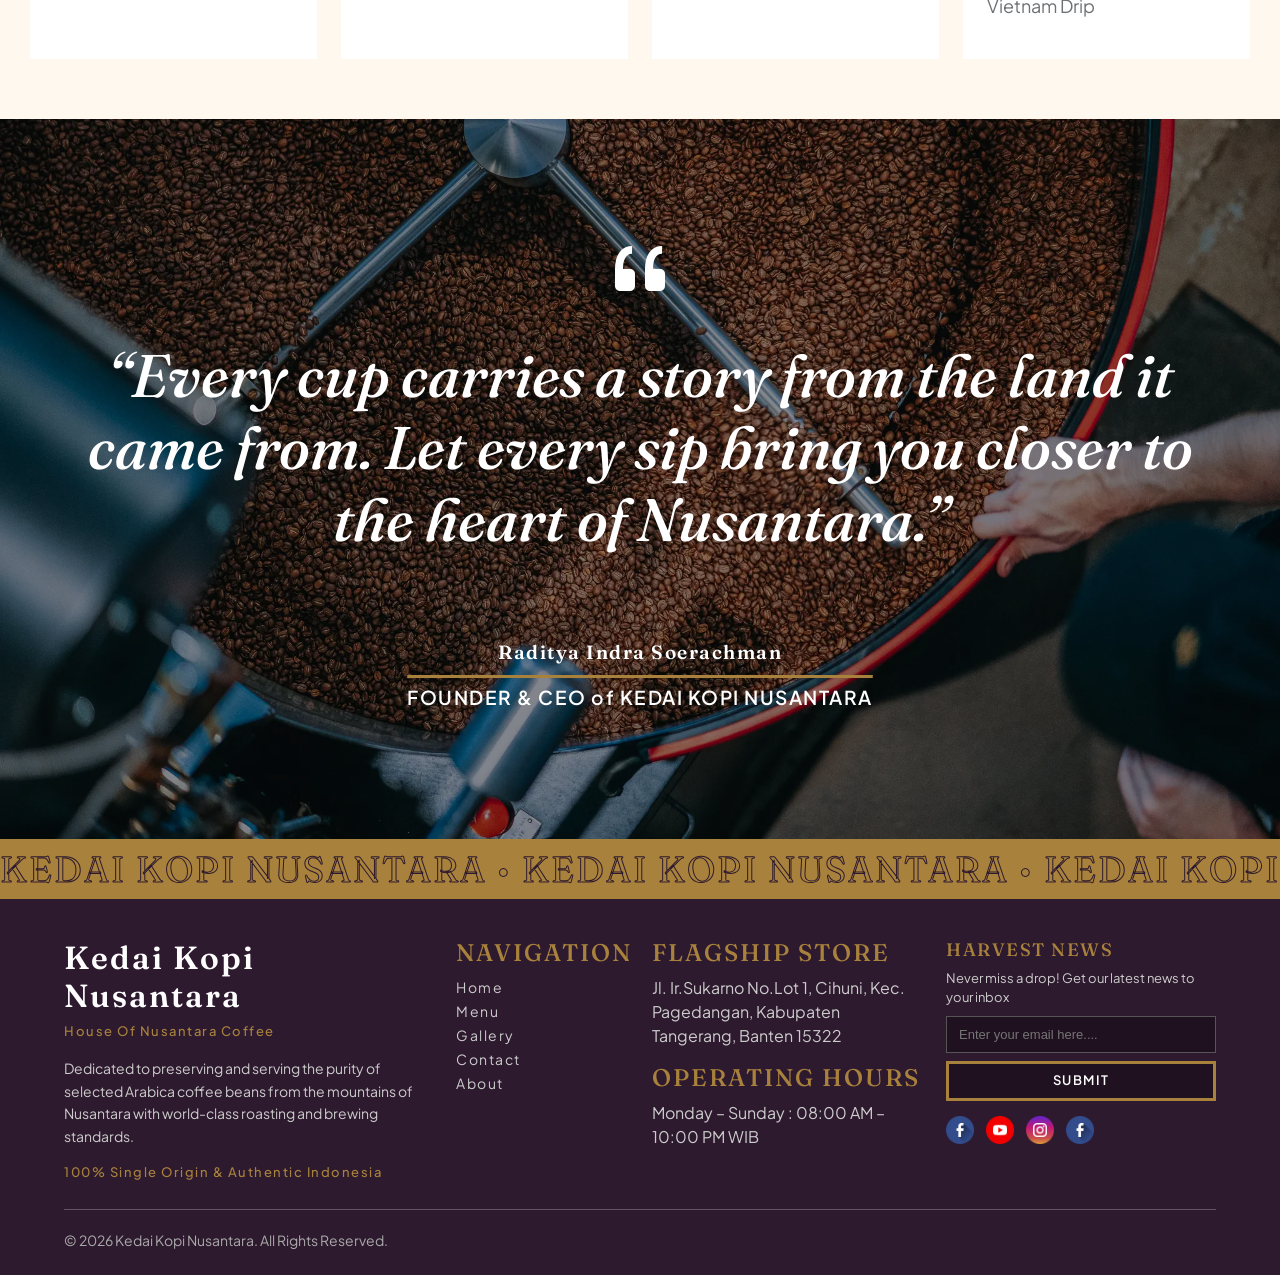
==== commit 13271071: "Finalize" ====
--- a/index.html
+++ b/index.html
@@ -1,5 +1,5 @@
 <!DOCTYPE html>
-<html lang="en">
+<html lang="id">
 <head>
     <meta charset="UTF-8">
     <meta name="viewport" content="width=device-width, initial-scale=1.0">
@@ -32,9 +32,9 @@
                 <ul class="navlist flex-column flex-md-row align-items-center">
                     <li><a class="active" href="/">HOME</a></li>   
                     <li><a href="about.html">ABOUT</a></li>   
-                    <li><a href="/menu.html">MENU</a></li>   
-                    <li><a href="/gallery.html">GALLERY</a></li>   
-                    <li><a href="/contact.html">CONTACT</a></li>   
+                    <li><a href="menu.html">MENU</a></li>   
+                    <li><a href="gallery.html">GALLERY</a></li>   
+                    <li><a href="contact.html">CONTACT</a></li>   
                     <li class="d-md-none"><a href="#">KERANJANG</a></li>
                 </ul>
             </nav>
@@ -48,7 +48,7 @@
     </header>
 
 
-    <section class="hero">
+    <div class="hero">
         <video class="hero-video" autoplay muted loop playsinline >
             <source src="assets/onyx.mp4" type="video/mp4">
         </video>
@@ -61,7 +61,7 @@
 
             <a href="/menu.html">LIHAT MENU KOPI</a>
         </div>
-    </section>
+    </div>
 
     <section class="introduction-wrapper">
         <div class="introduction">
@@ -85,7 +85,7 @@
         </div>
     </section>
 
-    <section class="advantages-wrapper">
+<section class="advantages-wrapper">
         <div class="advantages">
             <p class="advantages-tagline">THE ESSENCE OF NUSANTARA</p>
             <h1>Rooted in Origin, Refined in Craft</h1>
@@ -93,36 +93,36 @@
                 <div class="col-12 col-md-6 col-lg-3">
                     <div class="advantages-card-wrapper h-100">
                         <img class="advantages-icon" src="assets/images/logo.png" alt="icon">
-                        <h4>ADVANTAGE 1</h4>
-                        <h3>100% Biji Single Origin Nusantara</h3>
-                        <p>Kurasi langsung dari petani terpercaya di Gayo, Tana Toraja, Kintamani Bali, dan Bajawa Flores tanpa campuran varietas luar.</p>
+                        <p class="advantage-label">ADVANTAGE 1</p>
+                        <h2>100% Nusantara Single Origin Beans</h2>
+                        <p class="advantage-desc">Directly curated from trusted farmers in Gayo, Tana Toraja, Kintamani Bali, and Bajawa Flores without external variety blends.</p>
                     </div>
                 </div>
             
                 <div class="col-12 col-md-6 col-lg-3">
                     <div class="advantages-card-wrapper h-100">
                         <img class="advantages-icon" src="assets/images/logo.png" alt="icon">
-                        <h4>ADVANTAGE 2</h4>
-                        <h3>Sangrai Segar Mingguan</h3>
-                        <p>Profil sangrai artisan light-to-medium setiap minggu untuk menjaga kejernihan notes alami terroir vulkanik masing-masing biji.</p>
+                        <p class="advantage-label">ADVANTAGE 2</p>
+                        <h2>Fresh Weekly Roasting</h2>
+                        <p class="advantage-desc">Artisanal light-to-medium roast profiles every week to maintain the clarity of natural volcanic terroir notes in each bean.</p>
                     </div>
                 </div>
 
                 <div class="col-12 col-md-6 col-lg-3">
                     <div class="advantages-card-wrapper h-100">
                         <img class="advantages-icon" src="assets/images/logo.png" alt="icon">
-                        <h4>ADVANTAGE 3</h4>
-                        <h3>Barista Bersertifikasi & Manual Brew Presisi</h3>
-                        <p>Kurasi langsung dari petani terpercaya di Gayo, Tana Toraja, Kintamani Bali, dan Bajawa Flores tanpa campuran varietas luar.</p>
+                        <p class="advantage-label">ADVANTAGE 3</p>
+                        <h2>Certified Baristas & Precise Manual Brew</h2>
+                        <p class="advantage-desc">Expertly brewed by professional baristas using precise extraction techniques to highlight each cup's unique flavor profile.</p>
                     </div>
                 </div>
 
                 <div class="col-12 col-md-6 col-lg-3">
                     <div class="advantages-card-wrapper h-100">
                         <img class="advantages-icon" src="assets/images/logo.png" alt="icon">
-                        <h4>ADVANTAGE 4</h4>
-                        <h3>Suasana Tenang & Hangat</h3>
-                        <p>Kurasi langsung dari petani terpercaya di Gayo, Tana Toraja, Kintamani Bali, dan Bajawa Flores tanpa campuran varietas luar.</p>
+                        <p class="advantage-label">ADVANTAGE 4</p>
+                        <h2>Calm & Cozy Atmosphere</h2>
+                        <p class="advantage-desc">A warm, minimalist space designed for deep focus, casual chats, and enjoying your favorite cup in absolute peace.</p>
                     </div>
                 </div>
             </div>
@@ -134,7 +134,7 @@
             <div class="best-seller-header d-flex flex-column flex-md-row align-items-start align-items-md-end gap-3">
                 <div class="best-seller-title">
                     <p class="best-seller-tagline">A TASTE OF NUSANTARA</p>
-                    <h1>Kopi Kedai Nusantara Finest Selection</h1>
+                    <h1>Kedai Kopi Nusantara Finest Selection</h1>
                 </div>
 
                 <a class="best-seller-menu-cta" href="/menu.html">SEE ALL OUR COLLECTION</a>
@@ -145,17 +145,16 @@
                     <a href="menu.html" class="best-seller-card-wrapper h-100">
                         <div class="best-seller-card">
                             <div class="best-seller-card-image img-1">
-                                <h4>ACEH</h4>
+                                <p class="best-seller-card-region">ACEH</p>
                                 <p class="best-seller-card-price">Rp. 30.000</p>
                             </div>
 
                             <div class="best-seller-card-info">
-                                <h3>Gayo Natural</h3>
-                                
-                                <p class="best-seller-card-desc">Proses penjemuran buah utuh 
-                                    selama 30 hari menghasilkan 
-                                    cita rasa manis buah tropis yang 
-                                    pekat dan aroma semerbak.</p>
+                                <h2>Gayo Natural</h2>
+                                <p class="best-seller-card-desc">Whole fruit drying process 
+                                    for 30 days yields an intense, 
+                                    sweet tropical fruit flavor 
+                                    and a fragrant aroma.</p>
                                 <hr>
                                 <p class="best-seller-card-brew">V60 Filter</p>
                             </div>
@@ -165,70 +164,60 @@
                 
                 <div class="col">
                     <a href="menu.html" class="best-seller-card-wrapper h-100">
-
                         <div class="best-seller-card">
                             <div class="best-seller-card-image img-2">
-                                <h4>ACEH</h4>
-                                <p class="best-seller-card-price">Rp. 30.000</p>
+                                <p class="best-seller-card-region">SULAWESI</p>
+                                <p class="best-seller-card-price">Rp. 32.000</p>
                             </div>
 
                             <div class="best-seller-card-info">
-                                <h3>Gayo Natural</h3>
-                                
-                                <p class="best-seller-card-desc">Proses penjemuran buah utuh 
-                                    selama 30 hari menghasilkan 
-                                    cita rasa manis buah tropis yang 
-                                    pekat dan aroma semerbak.</p>
+                                <h2>Toraja Kalosi</h2>
+                                <p class="best-seller-card-desc">Strong earthy flavor profile, 
+                                    followed by warm spice hints, 
+                                    low acidity, and a clean aftertaste.</p>
                                 <hr>
-                                <p class="best-seller-card-brew">V60 Filter</p>
-                            </div>
-                        
+                                <p class="best-seller-card-brew">Japanese Iced</p>
+                            </div>
                         </div>
                     </a>
                 </div>
 
                 <div class="col">
                     <a href="menu.html" class="best-seller-card-wrapper h-100">
-            
                         <div class="best-seller-card">
                             <div class="best-seller-card-image img-3">
-                                <h4>ACEH</h4>
-                                <p class="best-seller-card-price">Rp. 30.000</p>
+                                <p class="best-seller-card-region">BALI</p>
+                                <p class="best-seller-card-price">Rp. 28.000</p>
                             </div>
             
                             <div class="best-seller-card-info">
-                                <h3>Gayo Natural</h3>
-                                
-                                <p class="best-seller-card-desc">Proses penjemuran buah utuh 
-                                    selama 30 hari menghasilkan 
-                                    cita rasa manis buah tropis yang 
-                                    pekat dan aroma semerbak.</p>
+                                <h2>Kintamani Honey</h2>
+                                <p class="best-seller-card-desc">A unique blend of refreshing 
+                                    Balinese highland citrus freshness 
+                                    and natural sweet honey notes.</p>
                                 <hr>
-                                <p class="best-seller-card-brew">V60 Filter</p>
-                            </div>
-                        
+                                <p class="best-seller-card-brew">Aeropress</p>
+                            </div>
                         </div>
                     </a>
                 </div>
                 
                 <div class="col">
                     <a href="menu.html" class="best-seller-card-wrapper h-100">
-            
                         <div class="best-seller-card">
                             <div class="best-seller-card-image img-4">
-                                <h4>ACEH</h4>
-                                <p class="best-seller-card-price">Rp. 30.000</p>
+                                <p class="best-seller-card-region">FLORES</p>
+                                <p class="best-seller-card-price">Rp. 35.000</p>
                             </div>
             
                             <div class="best-seller-card-info">
-                                <h3>Gayo Natural</h3>
-                                
-                                <p class="best-seller-card-desc">Proses penjemuran buah utuh 
-                                    selama 30 hari menghasilkan 
-                                    cita rasa manis buah tropis yang 
-                                    pekat dan aroma semerbak.</p>
+                                <h2>Bajawa Arabica</h2>
+                                <p class="best-seller-card-desc">Features rich dark chocolate aroma 
+                                    blended with thick caramel nut hints, 
+                                    full-bodied feel on the palate, and a 
+                                    long, satisfying sweet aftertaste.</p>
                                 <hr>
-                                <p class="best-seller-card-brew">V60 Filter</p>
+                                <p class="best-seller-card-brew">Vietnam Drip</p>
                             </div>
                         </div>
                     </a>
@@ -246,8 +235,8 @@
                 <hr>
 
                 <div class="quote-home-info">
-                    <h3>Raditya Indra Soerachman</h3>
-                    <h4>FOUNDER & CEO of KEDAI KOPI NUSANTARA</h4>
+                    <p class="quote-name">Raditya Indra Soerachman</p>
+                    <p class="quote-role">FOUNDER & CEO of KEDAI KOPI NUSANTARA</p>
                 </div>
             </div>
             <div class="quote-home-overlay"></div>
@@ -264,16 +253,16 @@
         </div>
     </div>
 
-    <footer class="footer-wrapper text-white">
+<footer class="footer-wrapper text-white">
         <div class="footer">
             <div class="footer-top row g-4">
                 <div class="footer-about col-12 col-md-6 col-lg-4">
                     <div class="footer-about-brand">
                         <h2>Kedai Kopi Nusantara</h2>
-                        <h4 class="mt-2">House Of Nusantara Coffee</h4>
-                    </div>
-                    <p>Mendedikasikan diri untuk merawat dan menyajikan kemurnian biji kopi arabika pilihan dari pegunungan Nusantara dengan standar sangrai dan seduh berkelas dunia.</p>
-                    <h4 class="mt-2">100% Single Origin & Authenthic Indonesia</h4>
+                        <h3 class="mt-2">House Of Nusantara Coffee</h3>
+                    </div>
+                    <p>Dedicated to preserving and serving the purity of selected Arabica coffee beans from the mountains of Nusantara with world-class roasting and brewing standards.</p>
+                    <h3 class="mt-2">100% Single Origin & Authentic Indonesia</h3>
                 </div>
 
                 <div class="footer-navigation col-6 col-md-3 col-lg-2">
@@ -289,19 +278,19 @@
 
                 <div class="footer-visit col-6 col-md-3 col-lg-3">
                     <div class="footer-visit-location">
-                        <h2 class="footer-sub-title">KEDAI PUSAT</h2>
-                        <p class="footer-desc">Jl. Teuku Umar No. 14, Menteng Jakarta Pusat 10350, Indonesia</p>
+                        <h2 class="footer-sub-title">FLAGSHIP STORE</h2>
+                        <p class="footer-desc">Jl. Ir.Sukarno No.Lot 1, Cihuni, Kec. Pagedangan, Kabupaten Tangerang, Banten 15322</p>
                     </div>
 
                     <div class="footer-visit-time">
-                        <h2 class="footer-sub-title">JAM OPERATIONAL</h2>
-                        <p class="footer-desc">Senin – Minggu : 08:00 – 22:00 WIB</p>
+                        <h2 class="footer-sub-title">OPERATING HOURS</h2>
+                        <p class="footer-desc">Monday – Sunday : 08:00 AM – 10:00 PM WIB</p>
                     </div>
                 </div>
                 
                 <div class="footer-news col-12 col-lg-3">
                     <div class="footer-news-email">
-                        <h3>KABAR PANEN</h3>
+                        <h3>HARVEST NEWS</h3>
                         <p class="footer-desc">Never miss a drop! Get our latest news to your inbox</p>
                         <input type="email" name="email" id="email" placeholder="Enter your email here....">
                         <button class="footer-news-email-submit" type="submit">SUBMIT</button>
@@ -325,10 +314,12 @@
             </div>
         <hr>
             <div class="footer-bot d-flex text-center justify-content-start">
-                <p>© 2026 Kedai Kopi Nusantara. Hak Cipta Dilindungi Undang-Undang.</p>
+                <p>© 2026 Kedai Kopi Nusantara. All Rights Reserved.</p>
             </div>
         </div>
     </footer>
+
+<script src="script.js"></script>
 <script src="https://cdn.jsdelivr.net/npm/bootstrap@5.1.3/dist/js/bootstrap.bundle.min.js"></script>
 </body>
 </html>
--- a/style.css
+++ b/style.css
@@ -45,26 +45,20 @@
 
 .site-header {
     width: 100%;
-    background: rgb(255 248 239 / 0%);
+    background: rgb(255 248 239 / calc(var(--header-opacity, 0) * 100%));
     position: fixed;
     top: 0;
     left: 0;
     z-index: 1000;
-    border-bottom: 1px solid rgb(168 130 60 / 0%);
-
-    animation: navbar-scroll linear both;
-    animation-duration: 1s;
-    animation-timeline: scroll();
-    animation-range: 0 300px;
-
-}
-
-@keyframes navbar-scroll {
-    to {
-        background: rgb(255 248 239 / 100%);
-        border-bottom-color: rgb(168 130 60 / 100%);
-    }
-}
+    border-bottom: 1px solid rgb(168 130 60 / calc(var(--header-opacity, 0) * 100%));
+    
+    transition: background 0.25s ease, border-color 0.3s ease, transform 0.25s ease;
+}
+
+.site-header.hidden {
+    transform: translateY(-90%);
+}
+
 
 .header-inner {
     max-width: 1400px;
@@ -112,6 +106,7 @@
     text-underline-offset: 8px;
 }
 
+
 .brand-name {
     font-size: 24px;
     color: #2e1a22;
@@ -231,16 +226,16 @@
 .hero-content a:hover {
     color: #2E1A2E;
     background: white;
-    border-color: white;
+    border-color: transparent;
     font-weight: bold;
     transform: translateY(-4px);
     box-shadow: 0 8px 16px white;
 }
 
+
 .introduction-wrapper {
     background-color: #2E1A2E;
     padding: 0 30px;
-    min-height: 100vh;
     position: relative;
     overflow: hidden;
 }
@@ -301,7 +296,7 @@
 .advantages-wrapper {
     background: #EDE6DA;
     padding: 0 30px;
-    min-height: 100vh;
+    min-height: 80vh;
     position: relative;
     overflow: hidden;
 }
@@ -340,17 +335,19 @@
     border: 3px solid #A8823C;
 }
 
-.advantages-card-wrapper h4 {
-    color: #8A4A38;
+.advantages-card-wrapper .advantage-label {
+    color: #A8823C;
     letter-spacing: 2.5px;
-}
-
-.advantages-card-wrapper h3 {
+    font-size: 21px;
+    font-weight: 600;
+}
+
+.advantages-card-wrapper h2 {
     font-family: "Fraunces", serif;
     font-weight: 500;
     font-size: 24px;
 }
-.advantages-card-wrapper p {
+.advantages-card-wrapper .advantage-desc {
     color: rgb(33 37 41 / 65%);
     font-size: 24px;
 }
@@ -462,7 +459,7 @@
     margin-top: 30px;
 }
 
-.best-seller-card-info h3 {
+.best-seller-card-info h2 {
     font-family: "Fraunces", serif;
     color: #2E1A2E;
     font-size: 28px;
@@ -498,7 +495,7 @@
     background-image: url(assets/images/menu-home/menu4.jpeg);
 }
 
-.best-seller-card h4 {
+.best-seller-card-region {
     background: #2E1A2E;
     color: white;
     display: inline-block;
@@ -528,7 +525,7 @@
 }
 
 .quote-home-wrapper {
-    min-height: 100vh;
+    min-height: 80vh;
     background: url(assets/images/quotes-img.png);
     background-size: cover;
     background-position: center;
@@ -583,12 +580,12 @@
     font-size: larger;
 }
 
-.quote-home-info h3 {
+.quote-name {
     font-family: "Fraunces", serif;
     font-weight: 600;
 }
 
-.quote-home-info h4 {
+.quote-role {
     font-family: "Plus Jakarta Sans", serif;
     font-weight: 600;
     text-decoration: underline solid #A8823C 3px;
@@ -606,7 +603,7 @@
     gap: 20px;
 }
 
-.footer-top h4 {
+.footer-top h3 {
     color: #A8823C;
     font-weight: 500;
     font-family: "Plus Jakarta Sans", serif;
@@ -713,10 +710,11 @@
 
 .footer-news-email-submit:hover {
     background-color: white;
-    border-color: white;
+    border-color: transparent;
     color: #1f111f;
     box-shadow: 0 12px 16px rgb(255 255 255 / 25%);
 }
+
 
 .footer-news-social {
     display: flex;
@@ -761,10 +759,10 @@
     font-family: "Fraunces", serif;
     display: inline-block;
     color: #A8823C;
-    -webkit-text-stroke: 1px #2E1A2E;
     font-size: 36px;
     line-height: 60px;
     letter-spacing: 2px;
+    -webkit-text-stroke: 1px #2E1A2E;
 }
 
 @keyframes marquee {
@@ -790,6 +788,747 @@
     font-size: 14px;
 }
 
+/*----------ABOUT---------*/
+
+.hero-about {
+    position: relative;
+    overflow: hidden;
+    min-height: 90vh;
+}
+
+.hero-about-img {
+    position: absolute;
+    inset: 0;
+    width: 100%;
+    height: 100%;
+    object-fit: cover;
+}
+
+.hero-about-overlay {
+    position: absolute;
+    inset: 0;
+    background: rgb(0 0 0 / 30%);
+    z-index: 1;
+}
+
+.about-founder-wrapper {
+    background-color: #EDE6DA;
+}
+
+.about-founder-img {
+    width: 50%;
+}
+
+.about-founder-img img {
+    width: 100%;
+    aspect-ratio: 1/1;
+    object-fit: cover;
+}
+
+.about-founder-desc {
+    display: flex;
+    flex-direction: column;
+    justify-content: center;
+    align-content: center;
+    width: 50%;
+    padding: 2rem 2.5rem;
+    gap: 3rem;
+}
+
+.about-founder-quote {
+    font-size: 32px;
+    text-align: center;
+    font-weight: bold;
+    color: #2E1A2E;
+    font-family: var(--font-1);
+    text-decoration: underline solid #A8823C 3px;
+    text-underline-offset: 4px;
+}
+
+.about-founder-story {
+    font-size: 18px;
+    text-align: left;
+    font-weight: 500;
+    border-left: 3px solid #A8823C;
+    padding-left: 1rem;
+    color: #2E1A2E;
+    font-family: var(--font-2);
+}
+
+.about-timeline-wrapper {
+    background: #2E1A2E;
+    min-height: 100vh;
+    overflow: hidden;
+    display: flex;
+    align-content: center;
+    justify-content: center;
+}
+
+.about-timeline-wrapper img {
+    height: 100%;
+}
+
+.about-producers-wrapper {
+    background: #FFF8EF;
+    padding: 60px 30px;
+}
+
+.about-producers {
+    max-width: 1100px;
+    margin: 0 auto;
+}
+
+.about-producers-title {
+    font-family: var(--font-1);
+    color: #2E1A2E;
+    font-size: 32px;
+    margin-bottom: 24px;
+    text-align: center;
+}
+
+.about-producers-scroll {
+    overflow-x: auto;
+}
+
+.about-producers-table {
+    width: 100%;
+    border-collapse: collapse;
+    min-width: 600px;
+}
+
+.about-producers-table th {
+    text-align: left;
+    padding: 12px 16px;
+    background: #2E1A2E;
+    color: white;
+    font-family: var(--font-2);
+    font-size: 14px;
+    letter-spacing: 1.5px;
+}
+
+.about-producers-table td {
+    padding: 12px 16px;
+    border-bottom: 1px solid #A8823C33;
+    font-family: var(--font-2);
+    font-size: 15px;
+    color: #2E1A2E;
+}
+
+.about-producers-table tbody tr:hover {
+    background: #EDE6DA;
+}
+
+.about-goal-wrapper {
+    background: #FFF8EF;
+    padding: 60px 30px 0 30px;
+}
+
+.about-goal-intro {
+    text-align: center;
+    max-width: 900px;
+    margin: 0 auto 50px;
+}
+
+.about-goal-intro h2 {
+    font-family: var(--font-1);
+    font-size: 42px;
+    text-decoration: underline solid #A8823C 3px;
+    text-underline-offset: 4px;
+    margin-bottom: 15px;
+}
+
+.about-goal-intro p {
+    font-family: var(--font-2);
+    font-size: 21px;
+    text-align: justify;
+    text-indent: 100px;
+    font-weight: 500;
+}
+
+.about-goal-pillars {
+    display: flex;
+    gap: 30px;
+}
+
+.about-goal-pillar {
+    flex: 1;
+    background: white;
+    padding: 2rem 1rem;
+    border: 3px solid #A8823C;
+}
+
+.about-goal-pillar h3 {
+    text-align: center;
+    font-family: var(--font-1);
+}
+
+.about-goal-pillar p {
+    font-family: var(--font-2);
+    text-align: justify;
+    text-indent: 45px;
+    font-weight: 500;
+}
+
+@media (max-width: 768px) {
+    .about-goal-pillars {
+        flex-direction: column;
+    }
+}
+
+.about-decoration-wrapper {
+    background-color: #2E1A2E;
+    max-height: 80vh;
+    overflow: hidden;
+}
+
+.about-decoration-text {
+    width: 25%;
+    padding: 5rem 3rem 5rem 2.5rem;
+    display: flex;
+    flex-direction: column;
+    text-align: left;
+    justify-content: center;
+}
+
+.about-decoration-text h1 {
+    font-family: var(--font-1);
+    font-weight: bold;
+    color: #A8823C;
+    justify-content: center;
+    align-content: center;
+    letter-spacing: 1.5px;
+}
+
+.about-decoration-text p {
+    font-family: var(--font-2);
+    font-weight: 500;
+    color: white;
+    font-size: 18px;
+}
+
+.about-decoration-img {
+    width: 75%;
+}
+
+.about-decoration-img img {
+    width: 100%;
+    height: 100%;
+    object-fit: cover;
+}
+
+/*-----------Gallery--------*/
+
+.gallery-header-wrapper {
+    background: #EDE6DA;
+    padding: 4.5rem 4rem;
+}
+
+.gallery-header img {
+    border: 3px solid #FFF8EF;
+    transition: transform 0.25s linear, box-shadow 0.3s ease;
+}
+
+.gallery-header img:hover {
+    transform: scale(1.02);
+    box-shadow: 0 15px 40px rgba(0,0,0,0.4);
+}
+
+.gallery-photo-grid-wrapper {
+    background: #2E1A2E;
+    padding: 4rem 3.5rem;
+}
+
+.gallery-photo-grid {
+    display: flex;
+    gap: 50px;
+}
+
+.gallery-photo-item {
+    width: 20%;
+}
+
+.gallery-photo-row {
+    display: flex;
+    justify-content: space-between;
+}
+
+.gallery-photo-item img {
+    aspect-ratio: 1/1;
+    width: 100%;
+    object-fit: cover;
+    transition: all 0.25s ease;
+}
+
+.gallery-photo-item img:hover {
+    transform: scale(1.1);
+    box-shadow: 0 15px 40px rgba(180, 178, 180, 0.4);
+}
+
+.carousel-control-prev, .carousel-control-next {
+    transition: all 0.25s ease;
+}
+.carousel-control-prev:hover,
+.carousel-control-next:hover {
+    opacity: 1;
+    transform: scale(1.8);
+}
+
+.carousel-indicators [data-bs-target] {
+    margin-right: 20px;
+    background-color: #A8823C;
+    width: 25px;
+    height: 25px;
+    border-radius: 50%;
+    opacity: 0.8;
+    transition: all 0.25s ease;
+}
+
+.carousel-indicators [data-bs-target]:hover {  
+    opacity: 1;
+    transform: scale(1.25);
+    background-color: #FFF8EF;
+}
+
+.carousel-indicators .active {
+    opacity: 1;
+    background-color: #FFF8EF;
+    transform: scale(1.25);
+}
+
+.gallery-mosaic-wrapper {
+    background-color: #FFF8EF;
+    padding: 60px 30px;
+}
+
+.gallery-mosaic img {
+    width: 100%;
+    height: 100%;
+    object-fit: cover;
+}
+
+.gallery-mosaic {
+    display: grid;
+    grid-template-columns: repeat(10, 1fr);
+    grid-template-rows: repeat(9, 80px);
+    gap: 20px;
+}
+
+.item-1 {
+    grid-column: span 2 / span 2;
+    grid-row: span 2 / span 2;
+    grid-column-start: 1;
+    grid-row-start: 3;
+}
+
+.item-2 {
+    grid-column: span 2 / span 2;
+    grid-row: span 3 / span 3;
+    grid-column-start: 1;
+    grid-row-start: 5;
+}
+
+.item-3 {
+    grid-column: span 2 / span 2;
+    grid-row: span 3 / span 3;
+    grid-column-start: 3;
+    grid-row-start: 3;
+}
+
+.item-4 {
+    grid-column: span 2 / span 2;
+    grid-row: span 2 / span 2;
+    grid-column-start: 3;
+    grid-row-start: 6;
+}
+
+.item-5 {
+    grid-column: span 2 / span 2;
+    grid-row: span 3 / span 3;
+    grid-column-start: 5;
+    grid-row-start: 1;
+}
+
+.item-6 {
+    grid-column: span 2 / span 2;
+    grid-row: span 3 / span 3;
+    grid-column-start: 5;
+    grid-row-start: 7;
+}
+
+.item-7 {
+    grid-column: span 2 / span 2;
+    grid-row: span 2 / span 2;
+    grid-column-start: 7;
+    grid-row-start: 3;
+}
+
+.item-8 {
+    grid-column: span 2 / span 2;
+    grid-row: span 3 / span 3;
+    grid-column-start: 7;
+    grid-row-start: 5;
+}
+
+.item-9 {
+    grid-column: span 2 / span 2;
+    grid-row: span 3 / span 3;
+    grid-column-start: 9;
+    grid-row-start: 3;
+}
+
+.item-10 {
+    grid-column: span 2 / span 2;
+    grid-row: span 2 / span 2;
+    grid-column-start: 9;
+    grid-row-start: 6;
+}
+
+.item-11 {
+    grid-column: span 2 / span 2;
+    grid-row: span 3 / span 3;
+    grid-column-start: 5;
+    grid-row-start: 4;
+}
+
+.gallery-mosaic-item {
+    height: 100%;
+    overflow: hidden;
+    transition: all 0.25s ease;
+}
+
+.gallery-mosaic-item:hover {
+    box-shadow: 0 12px 40px rgba(0,0,0,0.3);
+    transform: scale(1.05);
+}
+
+/*---------Contact------*/
+
+.contact-main-wrapper {
+    background-color: #FFF8EF;
+
+}
+.contact-email-wrapper {
+    background-color: #2E1A2E;
+    color: white;
+}
+
+.contact-email {
+    display: flex;
+    flex-direction: row;
+    width: 100%;
+    align-items: stretch;
+}
+
+.contact-email-container {
+    width: 25%;
+    padding: 5rem 2.5rem;
+    display: flex;
+    flex-direction: column;
+    justify-content: center;
+}
+
+.contact-email-container h2 {
+    font-family: var(--font-1);
+    font-size: 32px;
+    letter-spacing: 2px;
+    font-weight: bold;
+    margin-bottom: 24px;
+}
+
+.contact-email-container form {
+    display: flex;
+    flex-direction: column;
+    gap: 20px;
+}
+
+.contact-email-container label {
+    display: block;
+    font-family: var(--font-2);
+    font-size: 16px;
+    letter-spacing: 1.5px;
+    margin-bottom: 6px;
+    font-weight: bold;
+}
+
+.contact-email-container input, .contact-email-container textarea {
+    width: 100%;
+    padding: 10px 14px;
+    background: transparent;
+    border: 3px solid #A8823C;
+    color: white;
+    font-family: var(--font-2);
+    font-size: 14px;
+    box-sizing: border-box;
+}
+
+.contact-email-container input::placeholder, .contact-email-container textarea::placeholder {
+    color: #cccccc;
+}
+
+.contact-email-container textarea {
+    resize: vertical;
+}
+
+.contact-email-container button {
+    align-self: flex-start;
+    background-color: #A8823C;
+    border: 1px solid #A8823C;
+    color: white;
+    font-family: var(--font-2);
+    font-weight: 600;
+    letter-spacing: 2.5px;
+    padding: 12px 32px;
+    cursor: pointer;
+    transition: all 0.25s ease;
+    width: 100%;
+}
+
+.contact-email-container button:hover {
+    background-color: white;
+    border-color: transparent;
+    color: #2E1A2E;
+    box-shadow: 0 12px 24px rgba(255, 255, 255, 0.2);
+    transform: scale(1.05);
+}
+
+.contact-email-image {
+    width: 75%;
+}
+
+.contact-email-image img {
+    width: 100%;
+    height: 100%;
+    object-fit: cover;
+    display: block;
+}
+
+.contact-map-wrapper {
+    padding: 5rem 4.5rem;
+    background-color: #FFF8EF;
+}
+
+.contact-map-text h2{
+    font-family: var(--font-1);
+    color: #2E1A2E;
+    letter-spacing: 1.5px;
+    font-size: 32px;
+}
+
+.contact-map-location h3 {
+    font-family: var(--font-1);
+    color: #2E1A2E;
+
+}
+
+.contact-map-text button {
+    font-family: var(--font-2);
+    color: #2E1A2E;
+    border: 3px solid #2E1A2E;
+    background-color: transparent;
+    padding: 7px 10px;
+    transition: all 0.25s linear;
+}
+
+.contact-map-text button:hover {
+    background-color: #2E1A2E;
+    color: white;
+    box-shadow: 0 4px 10px #2E1A2E5f;
+    transform: translateY(-4px) scale(1.1);
+}
+
+.contact-map iframe {
+    width: 100%;
+    height: 50vh;
+    border: 4px solid #A8823C5f;
+    transition: all 0.25s linear;
+    box-shadow: 0 4px 8px #2E1A2E5f;
+}
+
+.contact-map iframe:hover {
+    transform: scale(1.01);
+    box-shadow: 0 8px 15px #2E1A2E5f;
+}
+
+.contact-main-wrapper {
+    background-color: #EDE6DA;
+    padding: 5rem 4.5rem;
+}
+
+.contact-main-text h1{
+    font-family: var(--font-1);
+    letter-spacing: 1.5px;
+}
+
+.contact-main-text p {
+    font-family: var(--font-2);
+    letter-spacing: 1.5px;
+    font-weight: 500;
+}
+
+.contact-main-info-text {
+    background-color: #2E1A2E;
+    padding: 1.5rem 1rem;
+    color: white;
+}
+
+.contact-main-info-text h2{
+    font-family: var(--font-1);
+    font-size: 21px;
+    color: white;
+    background-color: #A8823C;
+    text-align: center;
+    padding: 0.5rem;
+    letter-spacing: 2px;
+}
+
+.contact-main-info-text h3 {
+    color: #A8823C;
+    font-size: 16px;
+    letter-spacing: 1.5px;
+    font-family: var(--font-1);
+}
+
+.contact-main-info-text p, .contact-main-info-text span {
+    color: white;
+    font-family: var(--font-2);
+    font-size: 14px;
+    font-weight: 500;
+}
+
+.contact-main-info-service p {
+    margin-left: 1rem;
+}
+
+
+.contact-main-info-social img {
+    width: 100%;
+    object-fit: cover;
+    max-width: 40px;
+    max-height: 40px;
+    transition: all 0.25s ease;
+    border-radius: 50%;
+}
+
+.contact-main-info-social a:hover img {
+    transform: translateY(-4px) scale(1.1);
+    box-shadow: 0 0 0 2px #A8823C;
+}
+
+.contact-main-info img {
+    width: 100%;
+    height: 100%;
+    box-shadow: 0 4px 8px #2E1A2E5f;
+}
+
+/*----Menu-----*/
+.menu-header-wrapper {
+    width: 100%;
+}
+
+.menu-header-img {
+    width: 100%;
+    height: 50vh;
+    object-fit: cover;
+}
+
+.menu-grid-wrapper {
+    background: #FFF8EF;
+    padding: 60px 30px;
+}
+
+
+.menu-tagline {
+    font-family: var(--font-2);
+    color: #A8823C;
+    font-weight: 600;
+    text-align: left;
+    margin: 0 0 5px 20px;
+    font-size: 15px;
+    letter-spacing: 1.5px;
+}
+
+.menu-grid h1 {
+    font-family: var(--font-1);
+    text-align: left;
+    margin-bottom: 30px;
+    font-size: 42px;
+    padding: 0 20px;
+    text-decoration: underline solid #A8823C 3px;
+    text-underline-offset: 4px;
+    letter-spacing: 2px;
+}
+
+.menu-card {
+    display: flex;
+    flex-direction: column;
+    height: 100%;
+    background: white;
+    transition: 0.25s;
+}
+
+.menu-card:hover {
+    transform: translateY(-4px) scale(1.05);
+    box-shadow: 0 15px 25px rgb(46 26 46 / 20%);
+}
+
+.menu-card-img {
+    height: 220px;
+    background-size: cover;
+    background-position: center;
+}
+
+.img-menu-1  { background-image: url(assets/images/menu-home/menu1.jpeg); }
+.img-menu-2  { background-image: url(assets/images/menu-home/menu2.jpeg); }
+.img-menu-3  { background-image: url(assets/images/menu-home/menu3.jpeg); }
+.img-menu-4  { background-image: url(assets/images/menu-home/menu4.jpeg); }
+.img-menu-5  { background-image: url(assets/images/menu-home/menu1.jpeg); }
+.img-menu-6  { background-image: url(assets/images/menu-home/menu2.jpeg); }
+.img-menu-7  { background-image: url(assets/images/menu-home/menu3.jpeg); }
+.img-menu-8  { background-image: url(assets/images/menu-home/menu4.jpeg); }
+.img-menu-9  { background-image: url(assets/images/menu-home/menu1.jpeg); }
+.img-menu-10 { background-image: url(assets/images/menu-home/menu2.jpeg); }
+.img-menu-11 { background-image: url(assets/images/menu-home/menu3.jpeg); }
+.img-menu-12 { background-image: url(assets/images/menu-home/menu4.jpeg); }
+
+.menu-card-info {
+    padding: 20px;
+    flex: 1;
+    display: flex;
+    flex-direction: column;
+}
+
+.menu-card-info h2 {
+    font-family: var(--font-1);
+    color: #2E1A2E;
+    font-size: 20px;
+    font-weight: 500;
+    margin: 0 0 10px 0;
+}
+
+.menu-card-desc {
+    font-family: var(--font-2);
+    color: rgb(33 37 41 / 65%);
+    font-size: 14px;
+    line-height: 1.5;
+    flex: 1;
+    margin: 0 0 15px 0;
+}
+
+.menu-card-price {
+    font-family: var(--font-1);
+    color: #A8823C;
+    font-size: 18px;
+    font-weight: 600;
+    margin: 0;
+}
+
+.menu-grid {
+    max-width: 1300px;
+    margin: 0 auto;
+    padding: 0 12px;
+}
+
+/*--Mobile---*/
 @media (max-width: 767.98px) {
     .header-inner { padding: 12px 16px; gap: 8px; }
     .brand-name { font-size: 18px; }
@@ -802,223 +1541,102 @@
     .footer-wrapper { padding: 2rem 1.5rem 1rem; }
 }
 
-/*----------ABOUT---------*/
-
-.hero-about {
-    position: relative;
-    overflow: hidden;
-    min-height: 90vh;
-}
-
-.hero-about-img {
-    position: absolute;
-    inset: 0;
-    width: 100%;
-    height: 100%;
-    object-fit: cover;
-}
-
-.hero-about-overlay {
-    position: absolute;
-    inset: 0;
-    background: rgb(0 0 0 / 30%);
-    z-index: 1;
-}
-
-.about-founder-wrapper {
-    background-color: #EDE6DA;
-}
-
-.about-founder-img {
-    width: 50%;
-}
-
-.about-founder-img img {
-    width: 100%;
-    aspect-ratio: 1/1;
-    object-fit: cover;
-}
-
-.about-founder-desc {
-    display: flex;
-    flex-direction: column;
-    justify-content: center;
-    align-content: center;
-    width: 50%;
-    padding: 2rem 2.5rem;
-    gap: 3rem;
-}
-
-.about-founder-quote {
-    font-size: 32px;
-    text-align: center;
-    font-weight: bold;
-    color: #2E1A2E;
-    font-family: var(--font-1);
-    text-decoration: underline solid #A8823C 3px;
-    text-underline-offset: 4px;
-}
-
-.about-founder-story {
-    font-size: 18px;
-    text-align: left;
-    font-weight: 500;
-    border-left: 3px solid #A8823C;
-    padding-left: 1rem;
-    color: #2E1A2E;
-    font-family: var(--font-2);
-}
-
-.about-timeline-wrapper {
-    background: #2E1A2E;
-    color: #FFF8EF;
-    min-height: 100vh;
-}
-
-.about-producers-wrapper {
-    background: #FFF8EF;
-    padding: 60px 30px;
-}
-
-.about-producers {
-    max-width: 1100px;
-    margin: 0 auto;
-}
-
-.about-producers-title {
-    font-family: var(--font-1);
-    color: #2E1A2E;
-    font-size: 32px;
-    margin-bottom: 24px;
-    text-align: center;
-}
-
-.about-producers-scroll {
-    overflow-x: auto;
-}
-
-.about-producers-table {
-    width: 100%;
-    border-collapse: collapse;
-    min-width: 600px;
-}
-
-.about-producers-table th {
-    text-align: left;
-    padding: 12px 16px;
-    background: #2E1A2E;
-    color: white;
-    font-family: var(--font-2);
-    font-size: 14px;
-    letter-spacing: 1.5px;
-}
-
-.about-producers-table td {
-    padding: 12px 16px;
-    border-bottom: 1px solid #A8823C33;
-    font-family: var(--font-2);
-    font-size: 15px;
-    color: #2E1A2E;
-}
-
-.about-producers-table tbody tr:hover {
-    background: #EDE6DA;
-}
-
-.about-goal-wrapper {
-    background: #FFF8EF;
-    padding: 60px 30px 0 30px;
-}
-
-.about-goal-intro {
-    text-align: center;
-    max-width: 900px;
-    margin: 0 auto 50px;
-}
-
-.about-goal-intro h2 {
-    font-family: var(--font-1);
-    font-size: 42px;
-    text-decoration: underline solid #A8823C 3px;
-    text-underline-offset: 4px;
-    margin-bottom: 15px;
-}
-
-.about-goal-intro p {
-    font-family: var(--font-2);
-    font-size: 21px;
-    text-align: justify;
-    text-indent: 100px;
-    font-weight: 500;
-}
-
-.about-goal-pillars {
-    display: flex;
-    gap: 30px;
-}
-
-.about-goal-pillar {
-    flex: 1;
-    background: white;
-    padding: 2rem 1rem;
-    border: 3px solid #A8823C;
-}
-
-.about-goal-pillar h3 {
-    text-align: center;
-    font-family: var(--font-1);
-}
-
-.about-goal-pillar p {
-    font-family: var(--font-2);
-    text-align: justify;
-    text-indent: 45px;
-    font-weight: 500;
-}
-
-@media (max-width: 768px) {
-    .about-goal-pillars {
-        flex-direction: column;
+/*----responsive----*/
+@media (max-width: 767.98px) {
+
+    /*ABOUT*/
+    .about-founder { flex-direction: column !important; }
+    .about-founder-desc {
+        width: 100%;
+        padding: 2.5rem 1.25rem;
+        gap: 1.5rem;
     }
-}
-
-.about-decoration-wrapper {
-    background-color: #2E1A2E;
-    max-height: 80vh;
-    overflow: hidden;
-}
-
-.about-decoration-text {
-    width: 25%;
-    padding: 5rem 3rem 5rem 2.5rem;
-    display: flex;
-    flex-direction: column;
-    text-align: left;
-    justify-content: center;
-}
-
-.about-decoration-text h1 {
-    font-family: var(--font-1);
-    font-weight: bold;
-    color: #A8823C;
-    justify-content: center;
-    align-content: center;
-    letter-spacing: 1.5px;
-}
-
-.about-decoration-text p {
-    font-family: var(--font-2);
-    font-weight: 500;
-    color: white;
-    font-size: 18px;
-}
-
-.about-decoration-img {
-    width: 75%;
-}
-
-.about-decoration-img img {
-    width: 100%;
-    height: 100%;
-    object-fit: cover;
+    .about-founder-quote { font-size: 22px; }
+    .about-founder-story { font-size: 15px; }
+    .about-founder-img { width: 100%; }
+
+    .about-goal-wrapper { padding: 40px 16px 0 16px; }
+    .about-goal-intro { margin-bottom: 30px; }
+    .about-goal-intro h2 { font-size: 28px; }
+    .about-goal-intro p { font-size: 16px; text-indent: 30px; }
+    .about-goal-pillars { flex-direction: column; gap: 16px; }
+    .about-goal-pillar { padding: 1.5rem 1rem; }
+
+    .about-decoration { flex-direction: column !important; max-height: none; }
+    .about-decoration-text { width: 100%; padding: 3rem 1.5rem; }
+    .about-decoration-img { width: 100%; max-height: 50vh; }
+
+    .about-producers-wrapper { padding: 40px 16px; }
+    .about-producers-title { font-size: 24px; }
+
+    /*GALLERY*/
+    .gallery-header-wrapper { padding: 6rem 1rem 2rem; }
+    .gallery-photo-grid-wrapper { padding: 2.5rem 1rem; }
+    .gallery-photo-grid { gap: 16px; }
+    .gallery-photo-row { flex-wrap: wrap; gap: 16px; justify-content: space-between; }
+    .gallery-photo-item { width: calc(50% - 8px); }
+
+    .gallery-carousel-wrapper .carousel-item img { max-height: 60vh; object-fit: cover; }
+    .carousel-indicators [data-bs-target] { width: 14px; height: 14px; margin-right: 8px; }
+
+.gallery-mosaic-wrapper {
+        padding: 40px 16px;
+    }
+    
+    .gallery-mosaic {
+        display: grid;
+        grid-template-columns: repeat(2, 1fr);
+        grid-template-rows: auto;
+        gap: 12px;
+    }
+
+    .gallery-mosaic > div {
+        grid-column: span 1 !important;
+        grid-row: span 1 !important;
+        grid-column-start: auto !important;
+        grid-row-start: auto !important;
+        height: 180px; 
+    }
+
+    .gallery-mosaic-item-logo {
+        grid-column: span 2 !important;
+        height: 140px;
+    }
+
+    /*CONTACT*/
+    .contact-main-wrapper { padding: 6.5rem 1rem 2.5rem; }
+    .contact-main-info { flex-direction: column !important; }
+    .contact-main-info > div { width: 100%; }
+
+    .contact-email { flex-direction: column; }
+    .contact-email-container { width: 100%; padding: 3rem 1.5rem; box-sizing: border-box; }
+    .contact-email-image { width: 100%; }
+    .contact-email-image img { height: auto; aspect-ratio: 16/10; }
+
+    .contact-map-wrapper { padding: 3rem 1rem; }
+    .contact-map-text { flex-direction: column !important; align-items: stretch !important; gap: 12px; }
+    .contact-map-button { flex-direction: column !important; gap: 10px; }
+    .contact-map-text button { width: 100%; }
+    .contact-map-location h3 { font-size: 16px; }
+    .contact-map iframe { height: 40vh; }
+
+    /*MENU  */
+    .menu-header-img { height: 35vh; }
+    .menu-grid-wrapper { padding: 40px 12px; }
+    .menu-grid h1 { font-size: 28px; }
+    .menu-card-img { height: 180px; }
+
+    /*HOME*/
+    .buy-basket { padding: 0 20px; }
+    .advantages-card-wrapper { min-height: auto; }
+    .best-seller-card-image { height: 220px; }
+    .best-seller-menu-cta { padding: 10px 14px; font-size: 12px; }
+    .footer-about-brand h2 { font-size: 24px; }
+    .footer-sub-title { font-size: 20px; }
+    .footer-wrapper { padding: 2rem 1.25rem 1rem; }
+    .marquee-line span { font-size: 24px; line-height: 44px; }
+    .hero-content a { padding: 12px 34px; }
+    .quote-home-content .bi-quote { font-size: 48px; }
+    .quote-home-info { font-size: 14px; }
+    .intro-about-cta { padding: 12px 60px; }
 }
